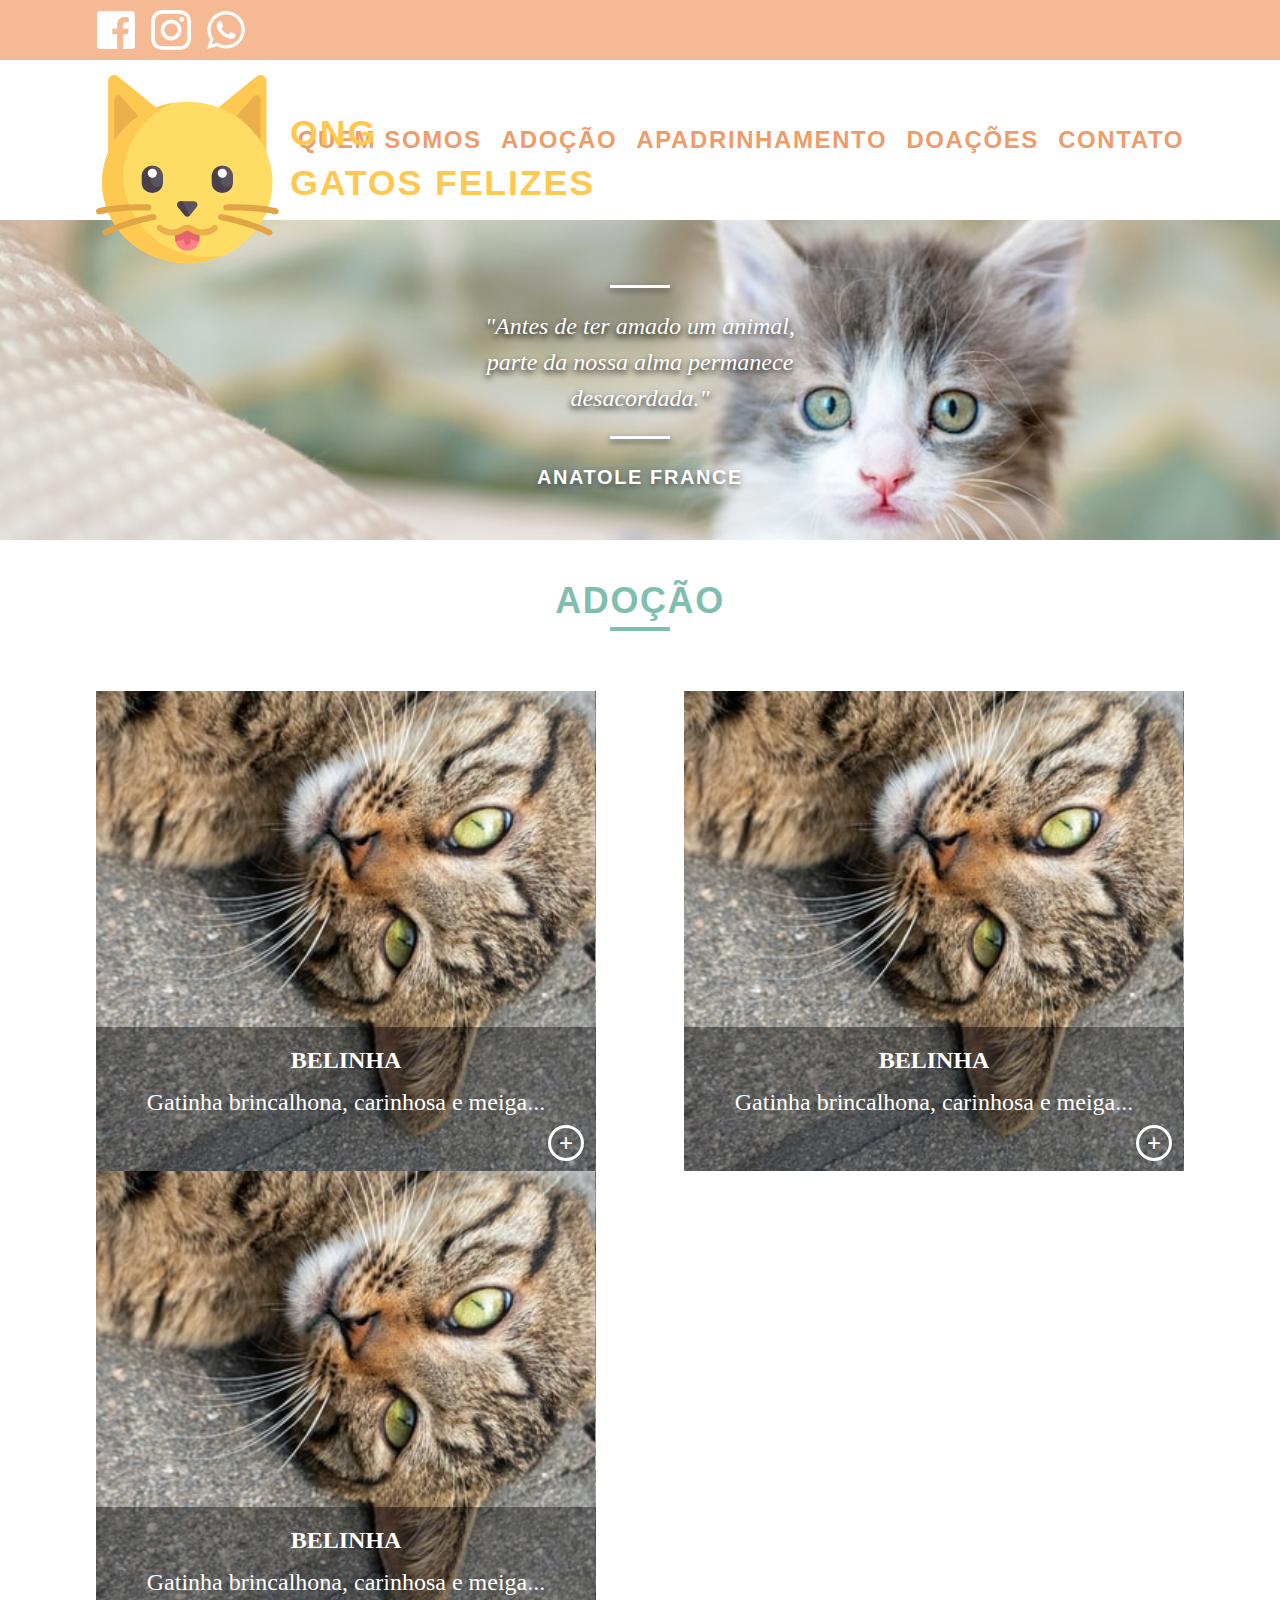
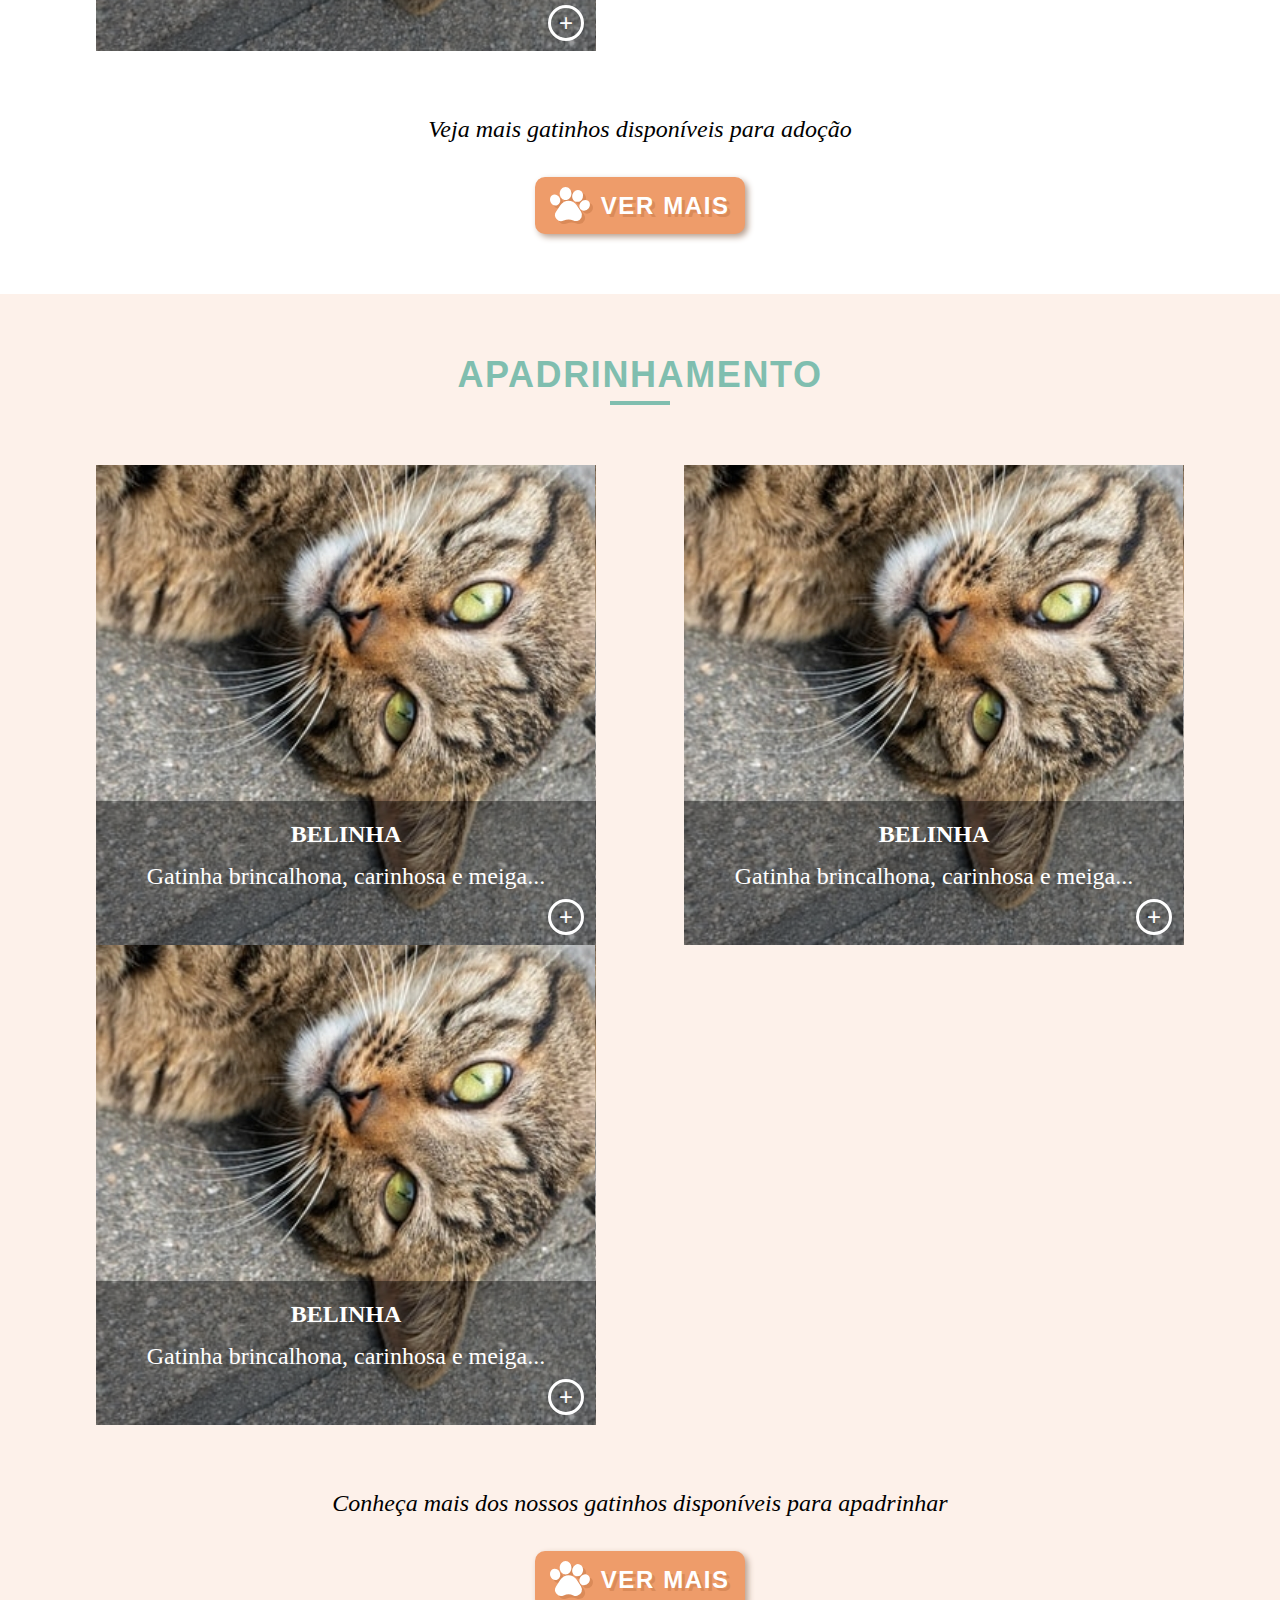
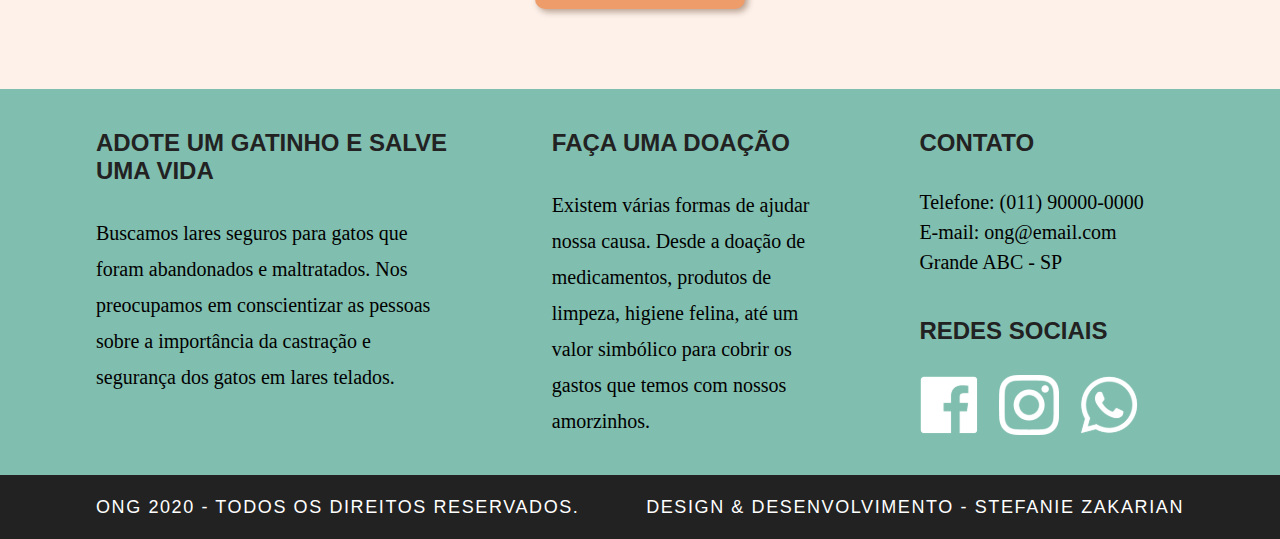
==== index.html @ 793eb1a0 "Página Quem Somos pronta" ====
<!DOCTYPE html>
<html lang="pt-br">

<head>
  <meta charset="utf-8">
  <title>ONG Gatos Felizes</title>
  <link rel="stylesheet" href="css/reset.css">
  <link rel="stylesheet" href="css/style.css">

</head>

<body>
  <header>
    <div class="redes-sociais-header">
      <div class="container">
        <ul>
          <li><a href="http://facebook.com" target="_blank"><img src="img/home/facebook.svg" alt="Facebook"></a></li>
          <li><a href="http://instagram.com" target="_blank"><img src="img/home/instagram.svg" alt="Instagram"></a></li>
          <li><a href="http://whatsapp.com" target="_blank"><img src="img/home/whatsapp.svg" alt="Whatsapp"></a></li>
        </ul>
      </div>
    </div>
    <div class="container menu">
      <a class=href="index.html">
        <img src="img/home/logo.svg" alt="ONG Gatos Felizes">
      </a>
      <nav>
        <ul>
          <li><a href="quem-somos.html">Quem somos</a></li>
          <li><a href="adocao.html">Adoção</a></li>
          <li><a href="apadrinhamento.html">Apadrinhamento</a></li>
          <li><a href="doacoes.html">Doações</a></li>
          <li><a href="contato.html">Contato</a></li>
        </ul>
      </nav>
    </div>
  </header>

  <section class="introducao">
    <!-- Aqui serão os slides -->
    <div class="introducao-bg">
      <blockquote>
        <p>"Antes de ter amado um animal,
          parte da nossa alma
          permanece desacordada."</p>
        <cite>Anatole France</cite>
      </blockquote>
    </div>
    <!-- <div><img src="img/home/introducao-bg2.jpg"></div>
    <blockquote>
      <p>"Praticar a solidariedade
        é uma forma de amor
        que não tem preço."</p>
      <cite>Faça uma doação e ajude a nossa causa</cite>
    </blockquote> -->
  </section>

  <section class="container">
    <h2>Adoção</h2>
    <ul class="home-adocao">
      <li>
        <a href="">
          <div class="home-img-gato" alt="Gato para adoção">
            <div class="home-inf-gato">
              <h3>Belinha</h3>
              <p>Gatinha brincalhona, carinhosa e meiga...</p>
              <div class="btn-mais-inf">+</div>
            </div>
          </div>
        </a>
      </li>

      <li>
        <a href="">
          <div class="home-img-gato" alt="Gato para adoção">
            <div class="home-inf-gato">
              <h3>Belinha</h3>
              <p>Gatinha brincalhona, carinhosa e meiga...</p>
              <div class="btn-mais-inf">+</div>
            </div>
          </div>
        </a>
      </li>

      <li>
        <a href="">
          <div class="home-img-gato" alt="Gato para adoção">
            <div class="home-inf-gato">
              <h3>Belinha</h3>
              <p>Gatinha brincalhona, carinhosa e meiga...</p>
              <div class="btn-mais-inf">+</div>
            </div>
          </div>
        </a>
      </li>
    </ul>

    <div class="call">
      <p>Veja mais gatinhos disponíveis para adoção</p>
      <a href="adocao.html">
        <button class="home-button">
          <img src="img/pata.svg" />
          <span>Ver mais</span>
        </button>
      </a>
    </div>
  </section>

  <!-- Fecha Adoção -->
  <div class="apadrinhamento">
    <section class="container">
      <h2>Apadrinhamento</h2>
      <ul class="home-adocao">
        <li>
          <a href="">
            <div class="home-img-gato" alt="Gato para adoção">
              <div class="home-inf-gato">
                <h3>Belinha</h3>
                <p>Gatinha brincalhona, carinhosa e meiga...</p>
                <div class="btn-mais-inf">+</div>
              </div>
            </div>
          </a>
        </li>

        <li>
          <a href="">
            <div class="home-img-gato" alt="Gato para adoção">
              <div class="home-inf-gato">
                <h3>Belinha</h3>
                <p>Gatinha brincalhona, carinhosa e meiga...</p>
                <div class="btn-mais-inf">+</div>
              </div>
            </div>
          </a>
        </li>

        <li>
          <a href="">
            <div class="home-img-gato" alt="Gato para adoção">
              <div class="home-inf-gato">
                <h3>Belinha</h3>
                <p>Gatinha brincalhona, carinhosa e meiga...</p>
                <div class="btn-mais-inf">+</div>
              </div>
            </div>
          </a>
        </li>
      </ul>

      <div class="call">
        <p>Conheça mais dos nossos gatinhos disponíveis para apadrinhar</p>
        <a href="adocao.html">
          <button class="home-button">
            <img src="img/pata.svg" />
            <span>Ver mais</span>
          </button>
        </a>
      </div>
    </section>
  </div>

  <!-- Fecha Apadrinhamento -->

  <footer>
    <div class="bg-footer">
      <div class="footer container">
        <div>
          <h3>Adote um gatinho e salve uma vida</h3>
          <p>Buscamos lares seguros para gatos que foram abandonados e maltratados.
            Nos preocupamos em conscientizar as pessoas sobre a importância da castração e segurança dos gatos em lares telados.</p>
        </div>

        <div>
          <h3>Faça uma doação</h3>
          <p>Existem várias formas de ajudar nossa causa.
            Desde a doação de medicamentos, produtos de limpeza, higiene felina, até um valor simbólico para cobrir os gastos que temos com nossos amorzinhos.</p>
        </div>

        <div>
          <h3>Contato</h3>
          <ul>
            <li>Telefone: (011) 90000-0000 </li>
            <li>E-mail: ong@email.com</li>
            <li>Grande ABC - SP</li>
          </ul>

          <h3>Redes Sociais</h3>
          <ul class="redes-footer">
            <li><a href="http://facebook.com" target="_blank"><img src="img/home/facebook.svg" alt="Facebook"></a></li>
            <li><a href="http://instagram.com" target="_blank"><img src="img/home/instagram.svg" alt="Instagram"></a></li>
            <li><a href="http://whatsapp.com" target="_blank"><img src="img/home/whatsapp.svg" alt="Whatsapp"></a></li>
          </ul>
        </div>
      </div>
    </div>

    <section class="bg-copy">
      <div class="copy container">
        <p>ONG 2020 - TODOS OS DIREITOS RESERVADOS.</p>
        <p>DESIGN & DESENVOLVIMENTO - STEFANIE ZAKARIAN</p>
      </div>
    </section>
  </footer>
</body>

</html>
---- css/style.css ----
body {
  font-family: Arial, Helvetica, sans-serif;
}

p {
  font-family: Georgia, "Times New Roman", serif;
  font-size: 1.5rem;
  line-height: 2.25rem;
}

h1 {
  font-family: Arial, Helvetica, sans-serif;
  font-size: 2.625rem;
  color: #fff;
  text-transform: uppercase;
  letter-spacing: 0.1rem;
  font-weight: bold;
  text-shadow: 0px 3px 6px #222;
}

h1:after {
  content: " ";
  display: block;
  width: 60px;
  height: 4px;
  background: #fff;
  box-shadow: 0px 3px 6px rgb(61, 61, 61);
  margin: 5px 0;
  margin-left: calc(50% - 30px);
}

h2 {
  font-family: Arial, Helvetica, sans-serif;
  font-size: 2.25rem;
  font-weight: bold;
  letter-spacing: 0.1rem;
  text-transform: uppercase;
  color: #80BEAF;
  text-align: center;
  margin: 40px auto 60px;
}

h2:after {
  content: " ";
  display: block;
  width: 60px;
  height: 4px;
  background: #80BEAF;
  margin: 5px 0;
  margin-left: calc(50% - 30px);
}

h3 {
  font-family: Georgia, 'Times New Roman', Times, serif;
  font-size: 1.5rem;
  color: #fff;
  font-weight: bold;
  text-transform: uppercase;
}

/* Header Redes Sociais*/

.container {
  width: 85%;
  margin: 0 auto;
}

.redes-sociais-header {
  background: #F5B994;
  height: 60px;
}

.redes-sociais-header ul {
  display: flex;
}

.redes-sociais-header ul li { 
  padding: 10px 15px 10px 0px;
}

.redes-sociais-header img { 
  max-width: 40px;
}

/* Header */

.menu { 
  display: flex;
  justify-content: space-between;
  align-items: center;
  position: relative;
  height: 160px;
}

.menu a {
  padding: 15px 0;
}

.menu a img {
  max-width: 498px;
  position: absolute;
  top: 15px;
}

.menu ul {
  display: flex;
  align-items: center;
}

.menu ul li a{
  font-family: Arial, Helvetica, sans-serif;
  font-size: 1.5rem;
  letter-spacing: 0.1rem;
  color: #EE9C6A;
  text-transform: uppercase;
  font-weight: bold;
  padding-left: 1.5vw;
  transition: 0.3s;
}

.menu ul li:last-child {
  padding-left: 0px;
}

.menu ul li a:hover {
  color: #BC6E3E;
}

/* Introdução */

.introducao-bg {
  background: url("../img/home/introducao-bg.jpg") no-repeat center;
  background-size: cover;
  width: 100%;
  height: 320px;
  display: flex;
  justify-content: center;
  align-items: center;
}

blockquote {
  display: flex;
  flex-direction: column;
  align-items: center;
}

.introducao p {
  font-style: italic;
  color: #fff;
  text-shadow: 0px 3px 6px #000000;
  max-width: 350px;
  text-align: center; 
}

.introducao p:before, .introducao p:after {
  content: " ";
  display: block;
  width: 60px;
  height: 3px;
  background: #fff;
  box-shadow: 0px 3px 6px #4B4B4B;
  margin: 20px 0;
  margin-left: calc(50% - 30px);
}

.introducao cite {
  font-family: Arial, Helvetica, sans-serif;
  font-size: 1.25rem;
  line-height: 2.25rem;
  font-style: normal;
  font-weight: bold;
  text-transform: uppercase;
  letter-spacing: 0.1rem; 
  color: #fff;
  text-shadow: 0px 3px 6px #4B4B4B;
  max-width: 350px;
}

/* Home Adoção */

.home-adocao {
  display: flex;
  flex-wrap: wrap;
  justify-content: space-between;
}

.home-img-gato {
  background: url("../img/home/adocao.jpg");
  width: 500px;
  height: 480px;
  position: relative;
}

.home-inf-gato {
  background: rgb(0, 0, 0, 0.4);
  position: absolute;
  bottom: 0;
  width: 100%;
  height: 30%;
  text-align: center;
}

.home-inf-gato h3 {
  padding: 20px 5px 10px;
}

.home-inf-gato p {
  font-size: 1.5rem;
  color: #fff;
  padding: 0 5px;
}

.btn-mais-inf {
  color: #fff;
  font-family: Arial, Helvetica, sans-serif;
  font-size: 1.5rem;
  display: inline-block;
  text-align: right;
  padding: 1px 8px;
  margin: 5px 0 5px 440px;
  border: solid #fff 3px;
  border-radius: 50%;
}

.btn-mais-inf:hover {
  color: #F5B994;
  border: solid #F5B994 4px;
}

.call p {
  font-style: italic;
  text-align: center;
  margin: 60px 0 30px; 
}

.home-button {
  background: #EE9C6A;
  display: flex;
  align-items: center;
  border: none;
  padding: 10px 15px;
  border-radius: 10px;
  cursor: pointer;
  box-shadow: 3px 3px 6px #B8A090;
  margin: 0 auto;
  margin-bottom: 60px;
  transition: 0.2s;
}

.home-button:hover {
  background: #F5B994;
  box-shadow: 5px 5px 6px #B8A090;
}

.home-button span {
  color: #fff;
  font-family: Arial, Helvetica, sans-serif;
  font-size: 1.5rem;
  font-weight: bold;
  text-transform: uppercase;
  text-shadow: 3px 3px 0px #DA8A58;
  letter-spacing: 0.1rem;
  margin-left: 8px;
}

/* Home Apadrinhamento */

.apadrinhamento {
  background: #FDF1EA;
  padding-top: 20px;
  padding-bottom: 20px;
}

/* Footer */

.bg-footer {
  background: #80BEAF;
  width: 100%;
}

.footer {
  display: grid;
  grid-template-columns: 4fr 3fr 3fr;
  gap: 103px;
}

.footer h3 {
  font-family: Arial, Helvetica, sans-serif;
  font-size: 1.5rem;
  color: #222;
  margin-top: 2.5rem;
  margin-bottom: 1.875rem;
}

.footer p {
  font-family: Georgia, 'Times New Roman', Times, serif;
  font-size: 1.25rem;
}

.footer li {
  font-family: Georgia, 'Times New Roman', Times, serif;
  font-size: 1.25rem;
  line-height: 1.875rem;
}

.redes-footer {
  display: flex;
}

.redes-footer li {
  padding-right: 20px;
  padding-bottom: 40px;
}

.bg-copy {
  background: #222;
}

.copy {
  display: flex;
  flex-wrap: wrap;
  justify-content: space-between;
}

.copy p {
  font-family: Arial, Helvetica, sans-serif;
  font-size: 1.125rem;
  letter-spacing: 0.1rem;
  color: white;
  margin: 14px 0;
}

/* Página Quem Somos */

.quem-somos-bg {
  background: url("../img/quem-somos-bg.jpg") no-repeat center;
  background-size: cover;
  width: 100%;
  height: 320px;
  display: flex;
  justify-content: center;
  align-items: center;
}

.quem-somos {
  display: grid;
  grid-template-columns: 2fr 2fr;
  gap: 60px;
  padding-bottom: 80px;
}

.sobre-wrapper-img {
  margin-left: 100px;
}

.sobre-wrapper {
  margin-right: 100px;
}

.objetivo {
  display: flex;
  justify-content: center;
}

.objetivo p {
  max-width: 1200px;
  padding-bottom: 80px;
}

.img-equipe {
  padding-bottom: 80px;
}

/* Página de Adoção */

.adocao-bg {
  background: url("../img/adocao-bg.jpg") no-repeat center;
  background-size: cover;
  width: 100%;
  height: 320px;
  display: flex;
  justify-content: center;
  align-items: center;
}

.adocao {
  display: grid;
  grid-template-columns: 2fr 2fr;
  gap: 60px;
  padding-bottom: 80px;
}
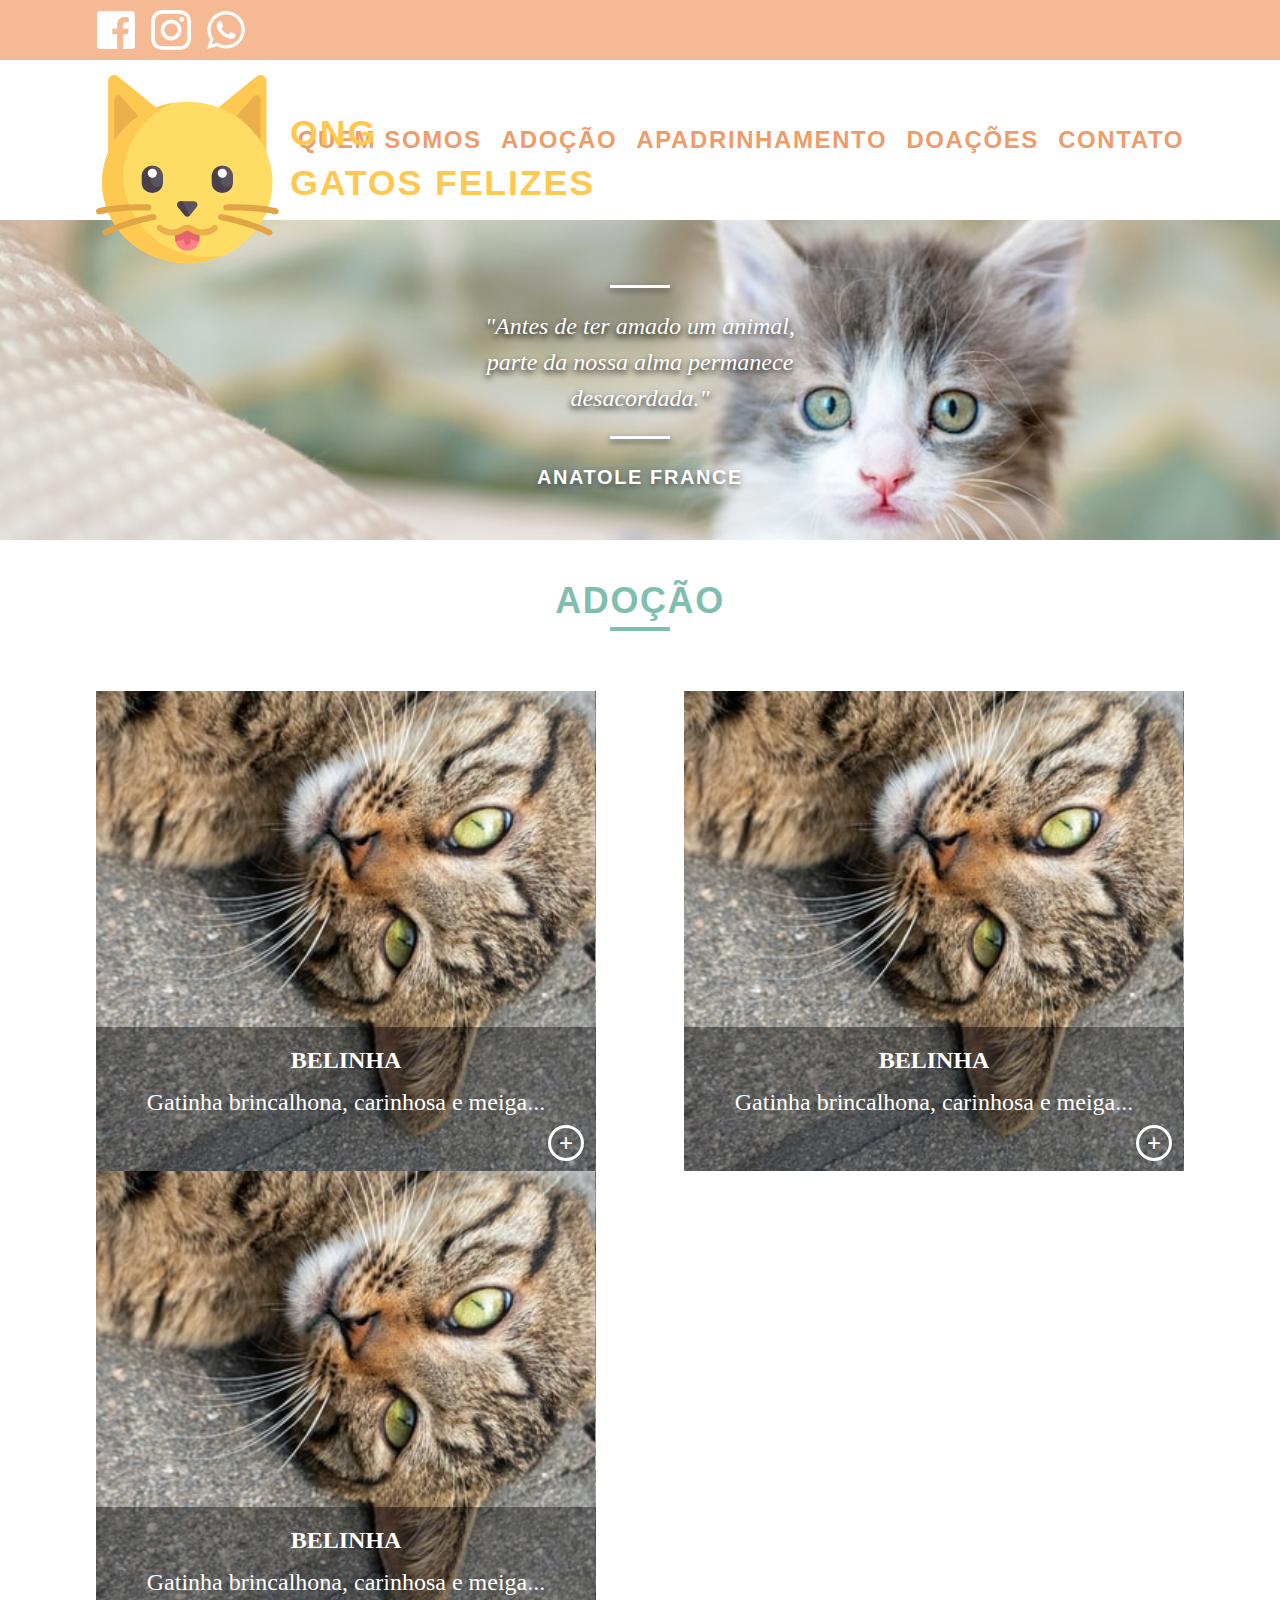
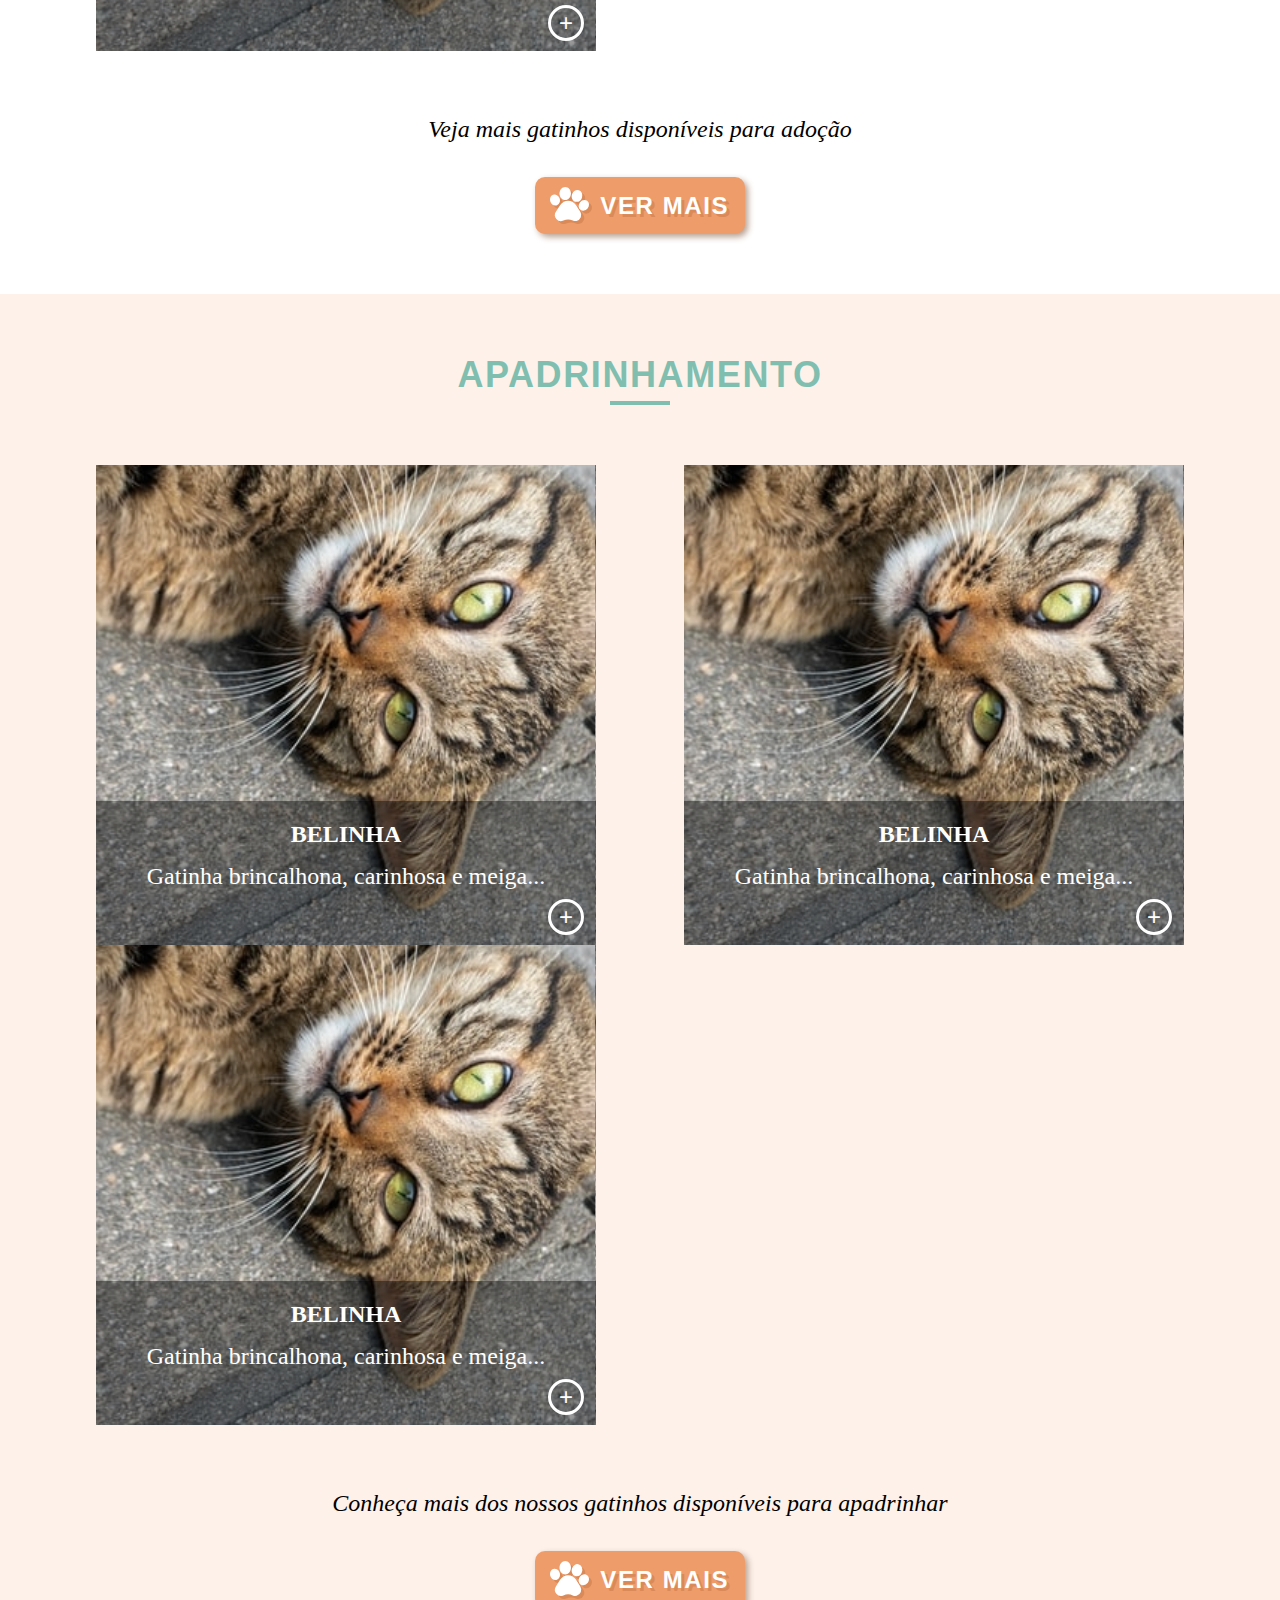
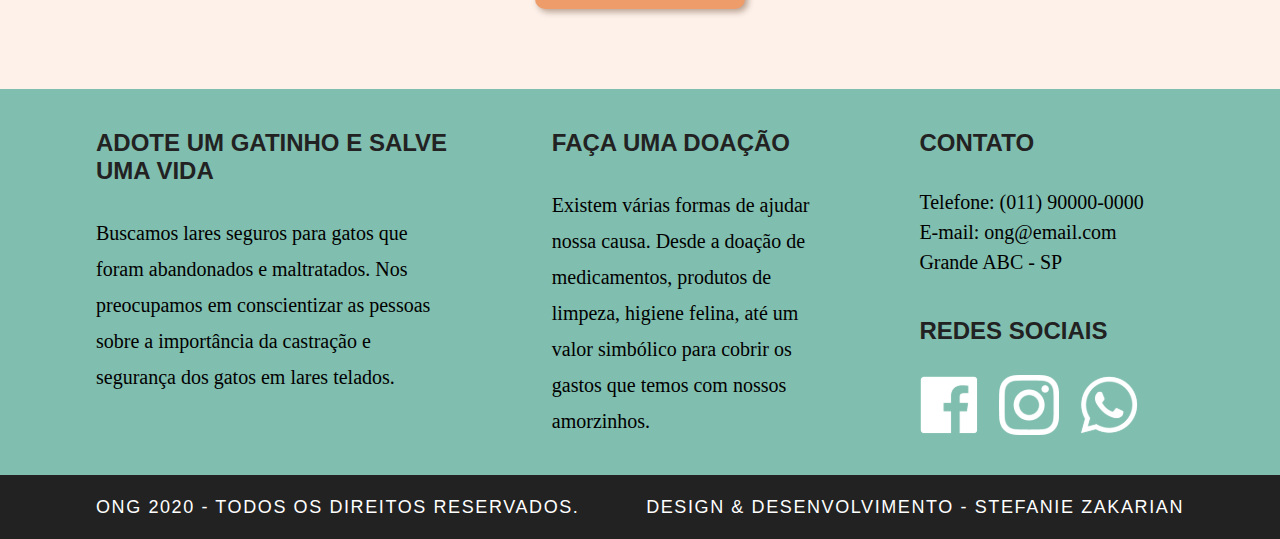
==== commit 4b4f00e6: "Mudança dos botões" ====
--- a/index.html
+++ b/index.html
@@ -59,7 +59,7 @@
     <h2>Adoção</h2>
     <ul class="home-adocao">
       <li>
-        <a href="">
+        <a href="inf-adocoes.html">
           <div class="home-img-gato" alt="Gato para adoção">
             <div class="home-inf-gato">
               <h3>Belinha</h3>
@@ -71,7 +71,7 @@
       </li>
 
       <li>
-        <a href="">
+        <a href="inf-adocoes.html">
           <div class="home-img-gato" alt="Gato para adoção">
             <div class="home-inf-gato">
               <h3>Belinha</h3>
@@ -83,7 +83,7 @@
       </li>
 
       <li>
-        <a href="">
+        <a href="inf-adocoes.html">
           <div class="home-img-gato" alt="Gato para adoção">
             <div class="home-inf-gato">
               <h3>Belinha</h3>
@@ -97,22 +97,20 @@
 
     <div class="call">
       <p>Veja mais gatinhos disponíveis para adoção</p>
-      <a href="adocao.html">
-        <button class="home-button">
-          <img src="img/pata.svg" />
-          <span>Ver mais</span>
-        </button>
+      <a href="adocao.html" class="btn">
+        <img src="img/pata.svg" />
+        <span>Ver mais</span>
       </a>
     </div>
   </section>
 
   <!-- Fecha Adoção -->
-  <div class="apadrinhamento">
+  <div class="home-apadrinhamento">
     <section class="container">
       <h2>Apadrinhamento</h2>
       <ul class="home-adocao">
         <li>
-          <a href="">
+          <a href="inf-apadrinhamento.html">
             <div class="home-img-gato" alt="Gato para adoção">
               <div class="home-inf-gato">
                 <h3>Belinha</h3>
@@ -124,7 +122,7 @@
         </li>
 
         <li>
-          <a href="">
+          <a href="inf-apadrinhamento.html">
             <div class="home-img-gato" alt="Gato para adoção">
               <div class="home-inf-gato">
                 <h3>Belinha</h3>
@@ -136,7 +134,7 @@
         </li>
 
         <li>
-          <a href="">
+          <a href="inf-apadrinhamento.html">
             <div class="home-img-gato" alt="Gato para adoção">
               <div class="home-inf-gato">
                 <h3>Belinha</h3>
@@ -150,11 +148,9 @@
 
       <div class="call">
         <p>Conheça mais dos nossos gatinhos disponíveis para apadrinhar</p>
-        <a href="adocao.html">
-          <button class="home-button">
-            <img src="img/pata.svg" />
-            <span>Ver mais</span>
-          </button>
+        <a href="apadrinhamento.html" class="btn">
+          <img src="img/pata.svg" />
+          <span>Ver mais</span>
         </a>
       </div>
     </section>
--- a/css/style.css
+++ b/css/style.css
@@ -58,6 +58,37 @@
   text-transform: uppercase;
 }
 
+.btn {
+  background: #EE9C6A;
+  display: flex;
+  align-items: center;
+  border: none;
+  outline: none;
+  padding: 10px 15px;
+  border-radius: 10px;
+  cursor: pointer;
+  box-shadow: 3px 3px 6px #B8A090;
+  margin: 0 auto;
+  margin-bottom: 60px;
+  transition: 0.2s;
+}
+
+.btn:hover {
+  background: #F5B994;
+  box-shadow: 5px 5px 6px #B8A090;
+}
+
+.btn span {
+  color: #fff;
+  font-family: Arial, Helvetica, sans-serif;
+  font-size: 1.5rem;
+  font-weight: bold;
+  text-transform: uppercase;
+  text-shadow: 3px 3px 0px #DA8A58;
+  letter-spacing: 0.1rem;
+  margin-left: 8px;
+}
+
 /* Header Redes Sociais*/
 
 .container {
@@ -233,26 +264,667 @@
   margin: 60px 0 30px; 
 }
 
-.home-button {
+.call .btn {
+  width: 210px;
+}
+
+/* Home Apadrinhamento */
+
+.home-apadrinhamento {
+  background: #FDF1EA;
+  padding-top: 20px;
+  padding-bottom: 20px;
+}
+
+/* Footer */
+
+.bg-footer {
+  background: #80BEAF;
+  width: 100%;
+}
+
+.footer {
+  display: grid;
+  grid-template-columns: 4fr 3fr 3fr;
+  gap: 103px;
+}
+
+.footer h3 {
+  font-family: Arial, Helvetica, sans-serif;
+  font-size: 1.5rem;
+  color: #222;
+  margin-top: 2.5rem;
+  margin-bottom: 1.875rem;
+}
+
+.footer p {
+  font-size: 1.25rem;
+}
+
+.footer li {
+  font-family: Georgia, 'Times New Roman', Times, serif;
+  font-size: 1.25rem;
+  line-height: 1.875rem;
+}
+
+.redes-footer {
+  display: flex;
+}
+
+.redes-footer li {
+  padding-right: 20px;
+  padding-bottom: 40px;
+}
+
+.bg-copy {
+  background: #222;
+}
+
+.copy {
+  display: flex;
+  flex-wrap: wrap;
+  justify-content: space-between;
+}
+
+.copy p {
+  font-family: Arial, Helvetica, sans-serif;
+  font-size: 1.125rem;
+  letter-spacing: 0.1rem;
+  color: white;
+  margin: 14px 0;
+}
+
+/* Página Quem Somos */
+
+.quem-somos-bg {
+  background: url("../img/quem-somos-bg.jpg") no-repeat center;
+  background-size: cover;
+  width: 100%;
+  height: 320px;
+  display: flex;
+  justify-content: center;
+  align-items: center;
+}
+
+.quem-somos {
+  display: grid;
+  grid-template-columns: 2fr 2fr;
+  gap: 60px;
+  margin-bottom: 100px;
+}
+
+.sobre-wrapper-img {
+  margin-left: 100px;
+}
+
+.sobre-wrapper {
+  margin-right: 100px;
+}
+
+.objetivo {
+  display: flex;
+  justify-content: center;
+}
+
+.objetivo p {
+  max-width: 1200px;
+  margin-bottom: 100px;
+}
+
+.img-equipe {
+  margin-bottom: 80px;
+}
+
+/* Página de Adoção */
+
+.adocao-bg {
+  background: url("../img/adocao-bg.jpg") no-repeat center;
+  background-size: cover;
+  width: 100%;
+  height: 320px;
+  display: flex;
+  justify-content: center;
+  align-items: center;
+}
+
+.adocao {
+  display: flex;
+  flex-wrap: wrap;
+  justify-content: space-between;
+  margin-top: 20px;
+  margin-bottom:40px;
+}
+
+.adocao li {
+  padding-top: 60px;
+}
+
+.scroll {
+  font-size: 60px;
+  font-weight: bold;
+  display:flex;
+  justify-content: center;
+  margin-bottom: 40px;
+  color: #EE9C6A;
+}
+
+/* Página de Apadrinhamento */
+
+.apadrinhamento-bg {
+  background: url("../img/apadrinhamento-bg.jpg") no-repeat center;
+  background-size: cover;
+  width: 100%;
+  height: 320px;
+  display: flex;
+  justify-content: center;
+  align-items: center;
+}
+
+.etapas-apadrinhamento {
+  display: flex;
+  flex-wrap: wrap;
+  justify-content: space-between;
+}
+
+.etapas-apadrinhamento h3 {
+  font-family: Arial, Helvetica, sans-serif;
+  font-size: 2rem;
+  text-transform: uppercase;
+  color: #80BEAF;
+  margin-bottom: 30px;
+  text-align: center;
+}
+
+.etapas-apadrinhamento li {
+  font-family: Georgia, 'Times New Roman', Times, serif;
+  font-size: 1.5rem;
+  line-height: 2.375rem;
+}
+
+.etapa {
+  width: 32%;
+  padding: 80px 30px 60px;
+  margin-top: 20px;
+  margin-bottom: 60px;
+  border: solid 4px #80BEAF;
+  position: relative;
+}
+
+.etapa .btn {
+  background: #B3DDD1;
+  width: 260px;
+  box-shadow: 3px 3px 6px #879186;
+  margin: 60px auto;
+}
+
+.etapa .btn:hover {
+  background: #80BEAF;
+  box-shadow: 5px 5px 6px #879186;
+}
+
+.etapa .btn span {
+  text-shadow: 3px 3px 0px #395d2e3b;
+}
+
+.numero-etapa {
+  font-family: Arial, Helvetica, sans-serif;
+  font-size: 2.375rem;
+  color: #80BEAF;
+  border: solid 4px #80BEAF;
+  height: 4.25rem;
+  width: 4.25rem;
+  border-radius: 0.625rem;
+  background: #fff;
+  display: flex;
+  justify-content: center;
+  align-items: center;
+  position: absolute;
+  top: -2.125rem;
+  left: calc(50% - 2.125rem);
+}
+
+.apadrinhamento {
+  background: #FDF1EA;
+  padding-top: 20px;
+  padding-bottom: 5px;
+}
+
+.apadrinhamento h2 {
+  margin-bottom: 0;
+}
+
+/* Doações */
+
+.doacoes-bg {
+  background: url("../img/doacoes-bg.jpg") no-repeat center;
+  background-size: cover;
+  width: 100%;
+  height: 320px;
+  display: flex;
+  justify-content: center;
+  align-items: center;
+}
+
+.conta-banco {
+  display: flex;
+  justify-content: center;
+  width: 40%;
+  margin: 0 auto;
+  border: 4px solid #EE9C6A;
+  border-radius: 10px;
+  padding: 20px 0;
+  position: relative;
+  margin-bottom: 60px;
+}
+
+.conta-banco::before {
+  display: block;
+  content: "";
+  width: 30%;
+  height: 4px;
   background: #EE9C6A;
-  display: flex;
-  align-items: center;
+  position: absolute;
+  left: -30%;
+  top: 50%;
+}
+
+.conta-banco::after {
+  content: "";
+  width: 30%;
+  height: 4px;
+  background: #EE9C6A;
+  position: absolute;
+  right: -30%;
+  top: 50%;
+}
+
+.conta-banco h3 {
+  font-family: Arial, Helvetica, sans-serif;
+  font-size: 1.5rem;
+  color: #EE9C6A;
+  text-transform: uppercase;
+  }
+
+  .bancos-wrapper {
+    display: flex;
+    flex-wrap: wrap;
+    justify-content: space-between;
+
+  }
+
+  .banco {
+    border: 4px solid #EE9C6A;
+    width: 25%;
+    text-align: center;
+    padding: 40px 15px;
+    margin-bottom: 60px;
+  }
+
+  .banco:first-child {
+    margin-left: 110px;
+  }
+
+  .banco:last-child {
+    margin-right: 110px;
+  }
+
+  .banco h3 {
+    font-family: Georgia, 'Times New Roman', Times, serif;
+    font-size: 1.5rem;
+    font-weight: normal;
+    color: #222;
+    padding: 10px 10px 20px 10px;
+  }
+
+  .banco li {
+    font-family: Georgia, 'Times New Roman', Times, serif;
+    font-size: 1.5rem;
+    line-height: 2.25rem;
+  }
+
+  .doacoes-produtos {
+    background: #FDF1EA;
+    padding-top: 20px;
+    padding-bottom: 60px;
+  }
+
+  .produtos-wrapper {
+    display: flex;
+    flex-wrap: wrap;
+    justify-content: space-between;
+  }
+
+  .tipo-produto {
+    border: 4px solid #80BEAF;
+    background: #fff;
+    width: 30%;
+    padding: 70px 50px 40px;
+    position: relative;
+  }
+
+  .tipo-produto li {
+    font-family: Georgia, 'Times New Roman', Times, serif;
+    font-size: 1.5rem;
+    line-height: 2.8rem;
+  }
+
+  .titulo-produto {
+  border: solid 4px #80BEAF;
+  height: 15%;
+  width: 90%;
+  border-radius: 0.625rem;
+  background: #fff;
+  display: flex;
+  justify-content: center;
+  align-items: center;
+  position: absolute;
+  top: -7.5%;
+  left: calc(50% - 45%);
+  }
+
+  .titulo-produto h4 {
+    font-family: Arial, Helvetica, sans-serif;
+    font-size: 1.5rem;
+    font-weight: bold;
+    text-transform: uppercase;
+    color: #80BEAF
+  }
+
+  .outros-wrapper {
+    display: flex;
+    flex-wrap: wrap;
+    justify-content: space-between;
+    margin-bottom: 80px;
+  }
+
+  .outras-ajudas {
+    width: 30%;
+    background: #F5B994;
+    border-radius: 10px;
+  }
+
+  .outras-ajudas h4 {
+    font-family: Arial, Helvetica, sans-serif;
+    font-size: 2rem;
+    color: #fff;
+    text-transform: uppercase;
+    font-weight: bold;
+    text-align: center;
+    letter-spacing: 0.1rem;
+    line-height: 2.5rem;
+    margin: 30px 20px;
+  }
+
+  .outras-ajudas p {
+    color: #fff;
+    text-align: center;
+    margin: 0 35px;
+  }
+
+  .outras-ajudas a {
+    font-family: Arial, Helvetica, sans-serif;
+    font-size: 1.5rem;
+    color: #fff;
+    font-weight: bold;
+    text-transform: uppercase;
+    display: flex;
+    justify-content: flex-end;
+    margin: 10px 20px;
+    padding-top: 10px;
+    margin-top: 60px;
+  }
+
+  .btn-doacoes {
+    border-top: 3px solid #fff;
+    transition: 0.2s;
+  }
+
+.btn-doacoes:hover {
+  color: #BC6E3E;
+}
+
+  .outras-ajudas ul{
+    display: flex;
+    justify-content: center;
+  }
+
+  .outras-ajudas img {
+    width: 90px;
+    margin-top: -30px;
+  }
+
+  /* Página Contato */
+
+  .contato-bg {
+    background: url("../img/contatos-bg.jpg") no-repeat center;
+    background-size: cover;
+    width: 100%;
+    height: 320px;
+    display: flex;
+    justify-content: center;
+    align-items: center;
+    margin-bottom: 80px;
+  }
+
+  .contato-wrapper {
+    display: flex;
+    justify-content: space-between;
+  }
+
+  .contato-form {
+    display: flex;
+    flex-direction: column;
+    margin-left: 100px;
+  }
+
+ .contato-form label {
+   font-family: Georgia, 'Times New Roman', Times, serif;
+   font-size: 1.5rem;
+   margin-bottom: 20px;
+ }
+
+ .contato-form input, .contato-form textarea {
+   width: 700px;
+   height: 60px;
+   border: none;
+   border-radius: 10px;
+   background: #E7F4F0;
+   box-shadow: 5px 5px 5px rgba(0, 0, 0, 0.200);
+   margin-bottom: 20px;
+   padding-left: 20px;
+   outline: none;
+   font-family: Georgia, 'Times New Roman', Times, serif;
+   font-size: 1.5rem;
+ }
+
+ .contato-form textarea {
+   resize: none;
+   height: 325px;
+   margin-bottom: 60px;
+   padding-top: 20px;
+ }
+
+ .contato-form input:focus, .contato-form textarea:focus {
+  background: #C1DBD4;
+ }
+
+ .contato-form ::placeholder {
+   color: #ACBEB8;
+ }
+
+.contato-rede-img {
+  margin-right: 100px;
+}
+
+.redes-contato {
+  width: 515px;
+  height: 410px;
+  background: #F5B994;
+  border-radius: 10px;
+}
+
+.redes-contato p {
+  color: #fff;
+  text-align: center;
+  padding: 0 40px;
+  line-height: 2.5rem;
+}
+
+.redes-contato p:first-child {
+  padding-top: 40px;
+}
+
+.redes-contato ul {
+  display: flex;
+  justify-content: center;
+  margin: 40px 0;
+}
+
+.redes-contato img {
+  width: 100px;
+  margin: 30px 15px 0;
+}
+
+.gato-contato {
+  margin: 60px auto;
+}
+
+/* Página Inf-Adoções */
+
+.inf-adocoes-bg {
+  background: url("../img/home/introducao-bg.jpg") no-repeat center;
+  background-size: cover;
+  width: 100%;
+  height: 320px;
+  display: flex;
+  justify-content: center;
+  align-items: center;
+}
+
+.inf-adocoes-bg blockquote {
+  display: flex;
+  flex-direction: column;
+  align-items: center;
+}
+
+.inf-adocoes-bg p {
+  font-style: italic;
+  color: #fff;
+  text-shadow: 0px 3px 6px #000000;
+  max-width: 350px;
+  text-align: center; 
+}
+
+.inf-adocoes-bg p:before, .inf-adocoes-bg p:after {
+  content: " ";
+  display: block;
+  width: 60px;
+  height: 3px;
+  background: #fff;
+  box-shadow: 0px 3px 6px #4B4B4B;
+  margin: 20px 0;
+  margin-left: calc(50% - 30px);
+}
+
+.inf-adocoes-bg cite {
+  font-family: Arial, Helvetica, sans-serif;
+  font-size: 1.25rem;
+  line-height: 2.25rem;
+  font-style: normal;
+  font-weight: bold;
+  text-transform: uppercase;
+  letter-spacing: 0.1rem; 
+  color: #fff;
+  text-shadow: 0px 3px 6px #4B4B4B;
+  max-width: 350px;
+}
+
+.inf-gato-wrapper {
+  display: flex;
+  justify-content: space-between;
+}
+
+.foto-gato {
+  margin-top: 90px;
+  margin-bottom: 110px;
+}
+
+.info-gato h3 {
+  font-size: 2.25rem;
+  color: #000;
+  font-weight: normal;
+  margin-top: 90px;
+  margin-bottom: 20px;
+}
+
+.info-gato p {
+  max-width: 800px;
+  margin-bottom: 30px;
+}
+
+.tabela-inf {
+  display: flex;
+  flex-wrap: wrap;
+}
+
+.tabela-inf table {
+  margin-right: 30px;
+  margin-bottom: 60px;
+}
+
+.tabela-inf tr {
+  background: #D1EAE3;
+}
+
+.tabela-inf tr:nth-child(even) {
+  background: #E0EBF1;
+}
+
+.tabela-inf td {
+  width: 135px;
+  font-family: Georgia, 'Times New Roman', Times, serif;
+  font-size: 1.5rem;
+  padding: 16px 20px;
+}
+
+.estilo-tabela1 {
+  border-radius: 10px 0 0 0;
+}
+
+.estilo-tabela2 {
+  border-radius: 0 10px 0 0;
+}
+
+.estilo-tabela3 {
+  border-radius: 0 0 0 10px;
+}
+
+.estilo-tabela4 {
+  border-radius: 0 0 10px 0;
+}
+
+.btn-quero-adotar {
+  background: #EE9C6A;
+  display: flex;
+  align-items: center;
+  width: 310px;
   border: none;
+  outline: none;
   padding: 10px 15px;
   border-radius: 10px;
   cursor: pointer;
   box-shadow: 3px 3px 6px #B8A090;
   margin: 0 auto;
-  margin-bottom: 60px;
+  margin-bottom: 30px;
   transition: 0.2s;
 }
 
-.home-button:hover {
+.btn-quero-adotar:hover {
   background: #F5B994;
   box-shadow: 5px 5px 6px #B8A090;
 }
 
-.home-button span {
+.btn-quero-adotar span {
   color: #fff;
   font-family: Arial, Helvetica, sans-serif;
   font-size: 1.5rem;
@@ -263,77 +935,42 @@
   margin-left: 8px;
 }
 
-/* Home Apadrinhamento */
-
-.apadrinhamento {
-  background: #FDF1EA;
-  padding-top: 20px;
-  padding-bottom: 20px;
-}
-
-/* Footer */
-
-.bg-footer {
-  background: #80BEAF;
-  width: 100%;
-}
-
-.footer {
-  display: grid;
-  grid-template-columns: 4fr 3fr 3fr;
-  gap: 103px;
-}
-
-.footer h3 {
-  font-family: Arial, Helvetica, sans-serif;
-  font-size: 1.5rem;
-  color: #222;
-  margin-top: 2.5rem;
-  margin-bottom: 1.875rem;
-}
-
-.footer p {
-  font-family: Georgia, 'Times New Roman', Times, serif;
-  font-size: 1.25rem;
-}
-
-.footer li {
-  font-family: Georgia, 'Times New Roman', Times, serif;
-  font-size: 1.25rem;
-  line-height: 1.875rem;
-}
-
-.redes-footer {
-  display: flex;
-}
-
-.redes-footer li {
-  padding-right: 20px;
-  padding-bottom: 40px;
-}
-
-.bg-copy {
-  background: #222;
-}
-
-.copy {
-  display: flex;
-  flex-wrap: wrap;
-  justify-content: space-between;
-}
-
-.copy p {
-  font-family: Arial, Helvetica, sans-serif;
-  font-size: 1.125rem;
+.btn-voltar {
+  background: #fff;
+  display: flex;
+  align-items: center;
+  width: 190px;
+  border: none;
+  outline: none;
+  padding: 10px 15px;
+  border-radius: 10px;
+  cursor: pointer;
+  box-shadow: 3px 3px 6px #B8A090;
+  margin: 0 auto;
+  margin-bottom: 80px;
+  transition: 0.2s;
+}
+
+.btn-voltar:hover {
+  background: #fae6da;
+  box-shadow: 5px 5px 6px #B8A090;
+}
+
+.btn-voltar span {
+  color: #EE9C6A;
+  font-family: Arial, Helvetica, sans-serif;
+  font-size: 1.5rem;
+  font-weight: bold;
+  text-transform: uppercase;
+  text-shadow: 3px 3px 0px rgba(218, 138, 88, 0.185);
   letter-spacing: 0.1rem;
-  color: white;
-  margin: 14px 0;
-}
-
-/* Página Quem Somos */
-
-.quem-somos-bg {
-  background: url("../img/quem-somos-bg.jpg") no-repeat center;
+  margin-left: 8px;
+}
+
+/* Página Inf-Apadrinhamento */
+
+.inf-apadrinhamento-bg {
+  background: url("../img/home/introducao-bg2.jpg") no-repeat center;
   background-size: cover;
   width: 100%;
   height: 320px;
@@ -342,53 +979,87 @@
   align-items: center;
 }
 
-.quem-somos {
-  display: grid;
-  grid-template-columns: 2fr 2fr;
-  gap: 60px;
-  padding-bottom: 80px;
-}
-
-.sobre-wrapper-img {
-  margin-left: 100px;
-}
-
-.sobre-wrapper {
-  margin-right: 100px;
-}
-
-.objetivo {
-  display: flex;
-  justify-content: center;
-}
-
-.objetivo p {
-  max-width: 1200px;
-  padding-bottom: 80px;
-}
-
-.img-equipe {
-  padding-bottom: 80px;
-}
-
-/* Página de Adoção */
-
-.adocao-bg {
-  background: url("../img/adocao-bg.jpg") no-repeat center;
-  background-size: cover;
-  width: 100%;
-  height: 320px;
-  display: flex;
-  justify-content: center;
-  align-items: center;
-}
-
-.adocao {
-  display: grid;
-  grid-template-columns: 2fr 2fr;
-  gap: 60px;
-  padding-bottom: 80px;
-}
-
-
-
+.inf-apadrinhamento-bg blockquote {
+  display: flex;
+  flex-direction: column;
+  align-items: center;
+}
+
+.inf-apadrinhamento-bg p {
+  font-style: italic;
+  color: #fff;
+  text-shadow: 0px 3px 6px #000000;
+  max-width: 350px;
+  text-align: center; 
+}
+
+.inf-apadrinhamento-bg p:before, .inf-apadrinhamento-bg p:after {
+  content: " ";
+  display: block;
+  width: 60px;
+  height: 3px;
+  background: #fff;
+  box-shadow: 0px 3px 6px #4B4B4B;
+  margin: 20px 0;
+  margin-left: calc(50% - 30px);
+}
+
+.info-gato h4 {
+  width: 600px;
+  font-family: Georgia, 'Times New Roman', Times, serif;
+  font-size: 1.5rem;
+  color: #fff;
+  background: #80BEAF;
+  padding: 15px 15px;
+  border-radius: 10px 10px 0 0;
+  margin: 50px auto 0;
+}
+
+.padrinhos {
+  width: 600px;
+  border: 5px solid #80BEAF;
+  border-radius: 0 0 10px 10px;
+  margin: 0 auto 50px;
+}
+
+.padrinhos img {
+  width: 100px;
+ opacity: 50%;
+ margin: 20px auto;
+}
+
+.padrinhos p {
+  text-align: center;
+}
+
+.btn-quero-apadrinhar {
+  background: #EE9C6A;
+  display: flex;
+  align-items: center;
+  width: 370px;
+  border: none;
+  outline: none;
+  padding: 10px 15px;
+  border-radius: 10px;
+  cursor: pointer;
+  box-shadow: 3px 3px 6px #B8A090;
+  margin: 0 auto;
+  margin-bottom: 30px;
+  transition: 0.2s;
+}
+
+.btn-quero-apadrinhar:hover {
+  background: #F5B994;
+  box-shadow: 5px 5px 6px #B8A090;
+}
+
+.btn-quero-apadrinhar span {
+  color: #fff;
+  font-family: Arial, Helvetica, sans-serif;
+  font-size: 1.5rem;
+  font-weight: bold;
+  text-transform: uppercase;
+  text-shadow: 3px 3px 0px #DA8A58;
+  letter-spacing: 0.1rem;
+  margin-left: 8px;
+}
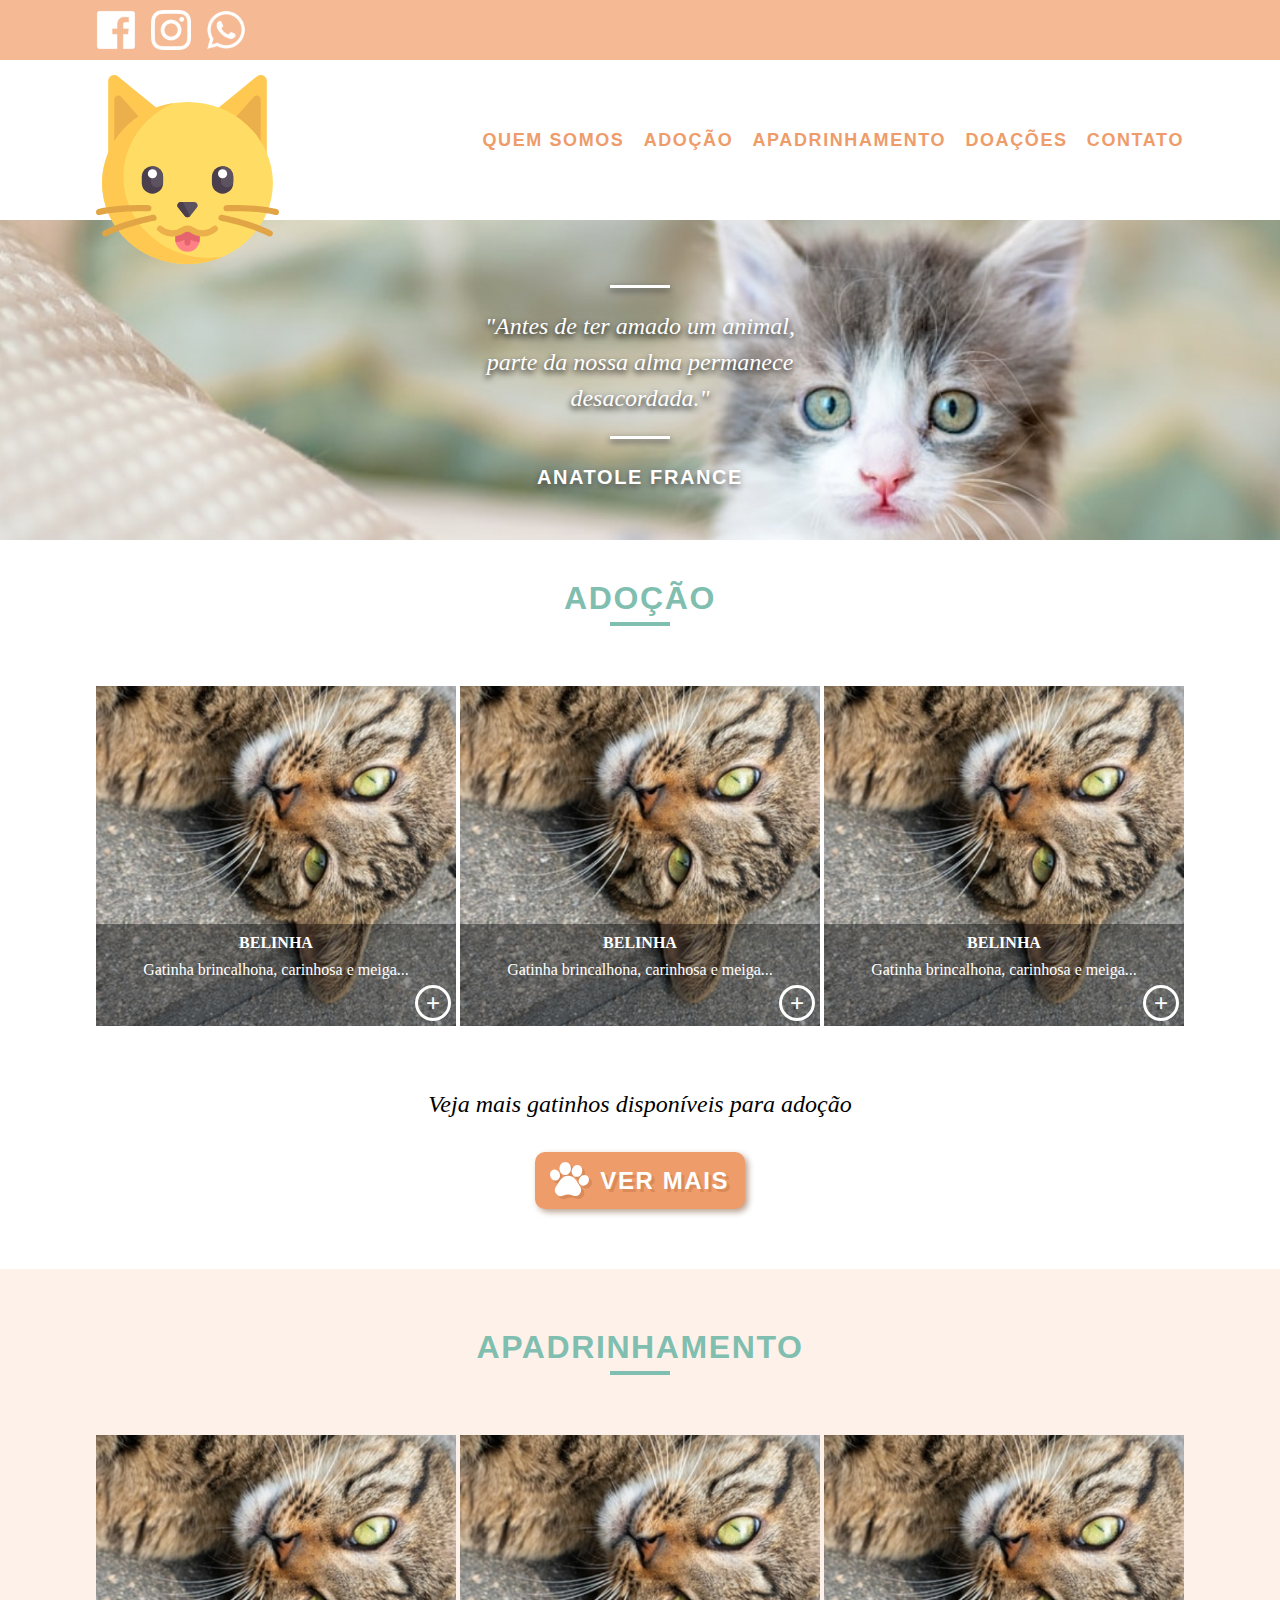
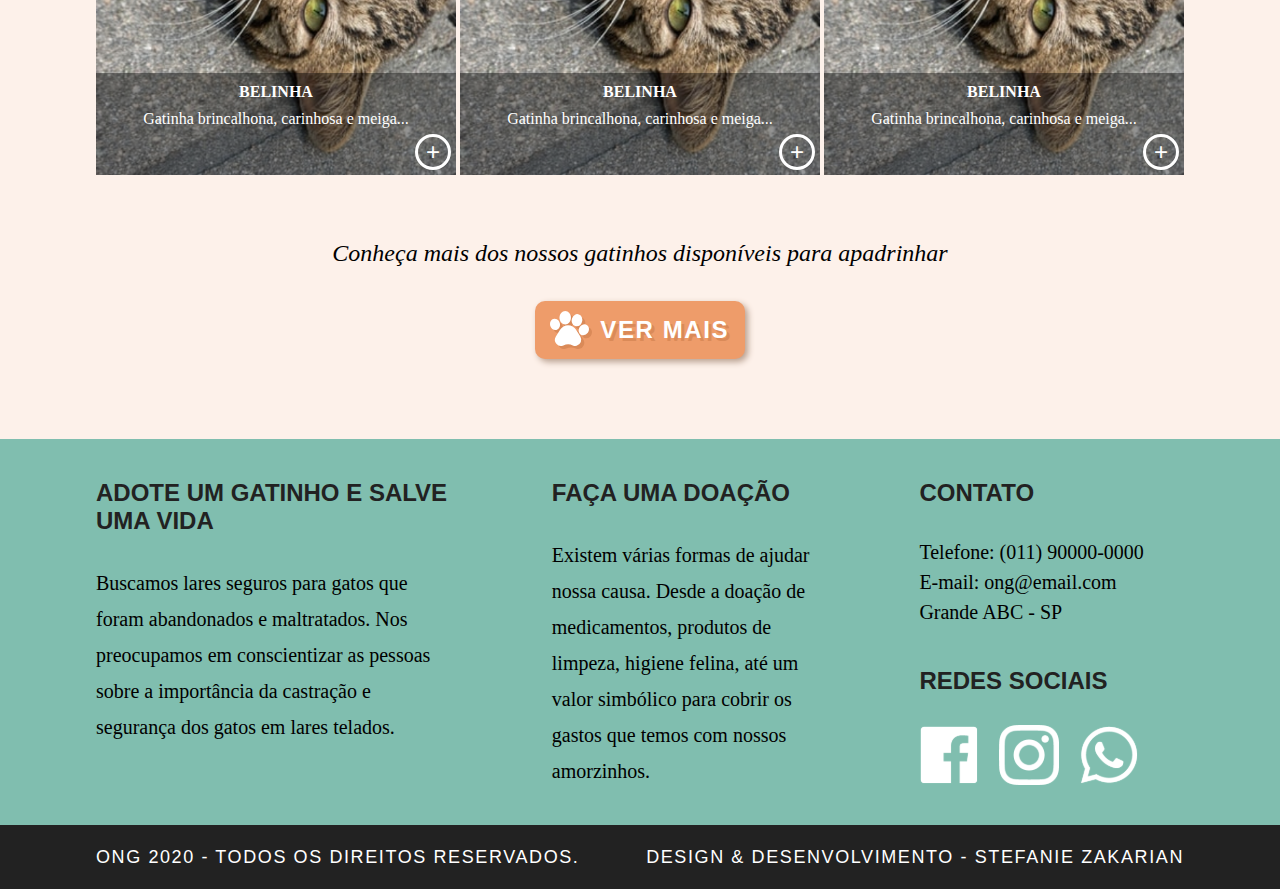
==== commit 7fc57bdb: "Adicionado shrink to fit" ====
--- a/index.html
+++ b/index.html
@@ -3,6 +3,7 @@
 
 <head>
   <meta charset="utf-8">
+  <meta name="viewport" content="width=device-width, initial-scale=1, shrink-to-fit=no">
   <title>ONG Gatos Felizes</title>
   <link rel="stylesheet" href="css/reset.css">
   <link rel="stylesheet" href="css/style.css">
@@ -46,13 +47,6 @@
         <cite>Anatole France</cite>
       </blockquote>
     </div>
-    <!-- <div><img src="img/home/introducao-bg2.jpg"></div>
-    <blockquote>
-      <p>"Praticar a solidariedade
-        é uma forma de amor
-        que não tem preço."</p>
-      <cite>Faça uma doação e ajude a nossa causa</cite>
-    </blockquote> -->
   </section>
 
   <section class="container">
--- a/css/style.css
+++ b/css/style.css
@@ -4,13 +4,13 @@
 
 p {
   font-family: Georgia, "Times New Roman", serif;
-  font-size: 1.5rem;
+  font-size: clamp(1rem, 1.5rem, 1.6rem);
   line-height: 2.25rem;
 }
 
 h1 {
   font-family: Arial, Helvetica, sans-serif;
-  font-size: 2.625rem;
+  font-size: clamp (2.25rem, 2.625rem, 2.75rem);
   color: #fff;
   text-transform: uppercase;
   letter-spacing: 0.1rem;
@@ -31,7 +31,7 @@
 
 h2 {
   font-family: Arial, Helvetica, sans-serif;
-  font-size: 2.25rem;
+  font-size: clamp(1.5rem, 2rem, 2.125rem);
   font-weight: bold;
   letter-spacing: 0.1rem;
   text-transform: uppercase;
@@ -58,6 +58,18 @@
   text-transform: uppercase;
 }
 
+.container {
+  width: 85%;
+  margin: 0 auto;
+}
+
+@media only screen and (min-width: 2560px) {
+  .container {
+    width: 75%;
+    margin: 0 auto;
+  }
+}
+
 .btn {
   background: #EE9C6A;
   display: flex;
@@ -68,8 +80,6 @@
   border-radius: 10px;
   cursor: pointer;
   box-shadow: 3px 3px 6px #B8A090;
-  margin: 0 auto;
-  margin-bottom: 60px;
   transition: 0.2s;
 }
 
@@ -89,12 +99,37 @@
   margin-left: 8px;
 }
 
+.btn-voltar {
+  background: #fff;
+  display: flex;
+  align-items: center;
+  width: 190px;
+  border: none;
+  outline: none;
+  padding: 10px 15px;
+  border-radius: 10px;
+  cursor: pointer;
+  box-shadow: 3px 3px 6px #B8A090;
+  transition: 0.2s;
+}
+
+.btn-voltar:hover {
+  background: #fae6da;
+  box-shadow: 5px 5px 6px #B8A090;
+}
+
+.btn-voltar span {
+  color: #EE9C6A;
+  font-family: Arial, Helvetica, sans-serif;
+  font-size: 1.5rem;
+  font-weight: bold;
+  text-transform: uppercase;
+  text-shadow: 3px 3px 0px rgba(218, 138, 88, 0.185);
+  letter-spacing: 0.1rem;
+  margin-left: 8px;
+}
+
 /* Header Redes Sociais*/
-
-.container {
-  width: 85%;
-  margin: 0 auto;
-}
 
 .redes-sociais-header {
   background: #F5B994;
@@ -113,6 +148,12 @@
   max-width: 40px;
 }
 
+@media only screen and (max-width: 500px) {
+  .redes-sociais-header ul li { 
+    padding-right: 30px;
+  }
+}
+
 /* Header */
 
 .menu { 
@@ -128,7 +169,7 @@
 }
 
 .menu a img {
-  max-width: 498px;
+  max-width: 498vw;
   position: absolute;
   top: 15px;
 }
@@ -140,7 +181,7 @@
 
 .menu ul li a{
   font-family: Arial, Helvetica, sans-serif;
-  font-size: 1.5rem;
+  font-size: clamp(1rem, 1.125rem, 3rem);
   letter-spacing: 0.1rem;
   color: #EE9C6A;
   text-transform: uppercase;
@@ -155,6 +196,19 @@
 
 .menu ul li a:hover {
   color: #BC6E3E;
+}
+
+.menu ul li a.menu_ativo {
+  color: #BC6E3E;
+}
+
+.menu ul li a.menu_ativo:after {
+  display: block;
+  content: "";
+  background: #BC6E3E;
+  width: 60px;
+  height: 3px;
+  margin-left: calc(50% - 15px);
 }
 
 /* Introdução */
@@ -216,7 +270,8 @@
 }
 
 .home-img-gato {
-  background: url("../img/home/adocao.jpg");
+  background: url("../img/home/adocao.jpg") no-repeat  center;
+  background-size: cover;
   width: 500px;
   height: 480px;
   position: relative;
@@ -232,13 +287,13 @@
 }
 
 .home-inf-gato h3 {
-  padding: 20px 5px 10px;
+  margin: 20px 5px 10px;
 }
 
 .home-inf-gato p {
   font-size: 1.5rem;
   color: #fff;
-  padding: 0 5px;
+  margin: 0 5px;
 }
 
 .btn-mais-inf {
@@ -258,6 +313,41 @@
   border: solid #F5B994 4px;
 }
 
+@media (max-width: 1600px) {
+  .home-img-gato {
+    width: 360px;
+    height: 340px;
+  }
+
+  .home-inf-gato h3 {
+    font-size: 1rem;
+    margin: 10px 5px 0px;
+  }
+  
+  .home-inf-gato p {
+    font-size: 1rem;
+  }
+  
+  .btn-mais-inf {
+    margin: 0;
+    position: absolute;
+    bottom: 5px;
+    right: 5px;
+    z-index: 1;
+  }
+}
+
+@media (max-width: 1024px) {
+  .home-adocao {
+    flex-direction: column;
+    align-items: center;
+  }
+
+  .home-img-gato {
+    margin-bottom: 30px;
+  }
+}
+
 .call p {
   font-style: italic;
   text-align: center;
@@ -266,6 +356,7 @@
 
 .call .btn {
   width: 210px;
+  margin: 30px auto 60px;
 }
 
 /* Home Apadrinhamento */
@@ -693,7 +784,7 @@
     margin-top: -30px;
   }
 
-  /* Página Contato */
+  /* Contato */
 
   .contato-bg {
     background: url("../img/contatos-bg.jpg") no-repeat center;
@@ -752,6 +843,11 @@
    color: #ACBEB8;
  }
 
+ .contato-form .btn {
+   width: 180px;
+   margin: 0 auto 80px;
+ }
+
 .contato-rede-img {
   margin-right: 100px;
 }
@@ -789,7 +885,7 @@
   margin: 60px auto;
 }
 
-/* Página Inf-Adoções */
+/* Inf-Adoções */
 
 .inf-adocoes-bg {
   background: url("../img/home/introducao-bg.jpg") no-repeat center;
@@ -859,7 +955,7 @@
 
 .info-gato p {
   max-width: 800px;
-  margin-bottom: 30px;
+  margin-bottom: 60px;
 }
 
 .tabela-inf {
@@ -869,7 +965,7 @@
 
 .tabela-inf table {
   margin-right: 30px;
-  margin-bottom: 60px;
+  margin-bottom: 80px;
 }
 
 .tabela-inf tr {
@@ -903,71 +999,17 @@
   border-radius: 0 0 10px 0;
 }
 
-.btn-quero-adotar {
-  background: #EE9C6A;
-  display: flex;
-  align-items: center;
-  width: 310px;
-  border: none;
-  outline: none;
-  padding: 10px 15px;
-  border-radius: 10px;
-  cursor: pointer;
-  box-shadow: 3px 3px 6px #B8A090;
-  margin: 0 auto;
-  margin-bottom: 30px;
-  transition: 0.2s;
-}
-
-.btn-quero-adotar:hover {
-  background: #F5B994;
-  box-shadow: 5px 5px 6px #B8A090;
-}
-
-.btn-quero-adotar span {
-  color: #fff;
-  font-family: Arial, Helvetica, sans-serif;
-  font-size: 1.5rem;
-  font-weight: bold;
-  text-transform: uppercase;
-  text-shadow: 3px 3px 0px #DA8A58;
-  letter-spacing: 0.1rem;
-  margin-left: 8px;
-}
-
-.btn-voltar {
-  background: #fff;
-  display: flex;
-  align-items: center;
-  width: 190px;
-  border: none;
-  outline: none;
-  padding: 10px 15px;
-  border-radius: 10px;
-  cursor: pointer;
-  box-shadow: 3px 3px 6px #B8A090;
-  margin: 0 auto;
-  margin-bottom: 80px;
-  transition: 0.2s;
-}
-
-.btn-voltar:hover {
-  background: #fae6da;
-  box-shadow: 5px 5px 6px #B8A090;
-}
-
-.btn-voltar span {
-  color: #EE9C6A;
-  font-family: Arial, Helvetica, sans-serif;
-  font-size: 1.5rem;
-  font-weight: bold;
-  text-transform: uppercase;
-  text-shadow: 3px 3px 0px rgba(218, 138, 88, 0.185);
-  letter-spacing: 0.1rem;
-  margin-left: 8px;
-}
-
-/* Página Inf-Apadrinhamento */
+.btn-inf-adocao {
+  display: flex;
+  justify-content: center;
+}
+
+.btn-inf-adocao .btn {
+  width: 205px;
+  margin-left: 90px;
+}
+
+/* Inf-Apadrinhamento */
 
 .inf-apadrinhamento-bg {
   background: url("../img/home/introducao-bg2.jpg") no-repeat center;
@@ -1032,34 +1074,292 @@
   text-align: center;
 }
 
-.btn-quero-apadrinhar {
-  background: #EE9C6A;
-  display: flex;
-  align-items: center;
-  width: 370px;
+.btns-inf-apadrinhamento {
+  display: flex;
+  justify-content: center;
+}
+
+.btns-inf-apadrinhamento .btn {
+  width: 265px;
+  margin-left: 90px;
+} 
+
+/* Formulário Adoção */
+
+.form-adocao-bg  {
+  background: url("../img/formulario-adocao-bg.jpg") no-repeat center;
+  background-size: cover;
+  width: 100%;
+  height: 320px;
+  display: flex;
+  justify-content: center;
+  align-items: center;
+  margin-bottom: 60px;
+}
+
+.form-adocao form {
+  display: flex;
+  flex-wrap: wrap;
+  justify-content: space-between;
+}
+
+.form-item {
+  width: 499px;
+  margin-top: 20px;
+  margin-bottom: 20px;
+}
+
+.form-adocao label {
+  display: block;
+  font-family: Georgia, 'Times New Roman', Times, serif;
+  font-size: 1.5rem;
+  margin-bottom: 20px;
+}
+
+.form-adocao input {
+  width: 100%;
+  height: 60px;
+  border: none;
+  border-radius: 10px;
+  background: #E7F4F0;
+  box-shadow: 5px 5px 5px rgba(0, 0, 0, 0.200);
+  padding-left: 20px;
+  outline: none;
+  font-family: Georgia, 'Times New Roman', Times, serif;
+  font-size: 1.5rem;
+}
+
+.form-adocao input:focus {
+ background: #C1DBD4;
+}
+
+.form-adocao ::placeholder {
+  color: #ACBEB8;
+}
+
+.titulo-checkbox {
+  font-family: Georgia, 'Times New Roman', Times, serif;
+  font-size: 1.5rem;
+  text-transform: uppercase;
+  color: #80BEAF;
+  margin-top: 40px;
+  margin-bottom: 30px;
+}
+
+.assinale {
+  display: flex;
+  flex-direction: column;
+}
+
+.assinale label {
+  font-family: Georgia, 'Times New Roman', Times, serif;
+  font-size: 1.5rem;
+}
+
+input[type=checkbox] {
+  display: none;
+}
+
+input[type=checkbox] + label:before {
+  content: "\2714";
+  font-size: 1.25rem;
+  border: 3px solid #B3DDD1;
+  border-radius: 5px;
+  display: inline-block;
+  width: 15px;
+  height: 15px;
+  padding: 0 5px 10px 3px;
+  margin-right: 10px;
+  margin-bottom: 20px;
+  color: transparent;
+  transition: .2s;
+  cursor: pointer;
+} 
+
+input[type=checkbox] + label:active:before {
+  transform: scale(0);
+}
+
+input[type=checkbox]:checked + label:before {
+  background-color: #B3DDD1;
+  color: #fff;
+}
+
+.textarea-questao {
+  display: flex;
+  flex-direction: column;
+}
+
+.textarea-questao label {
+  font-family: Georgia, 'Times New Roman', Times, serif;
+  font-size: 1.5rem;
+  margin-top: 40px;
+  margin-bottom: 20px;
+}
+
+.textarea-questao textarea {
+  resize: none;
   border: none;
   outline: none;
-  padding: 10px 15px;
+  background: #E7F4F0;
+  box-shadow: 5px 5px 5px rgba(0, 0, 0, 0.200);
   border-radius: 10px;
+  font-family: Georgia, 'Times New Roman', Times, serif;
+  font-size: 1.5rem;
+  padding: 20px;
+}
+
+.textarea-questao textarea:focus{
+  background: #C1DBD4;
+ }
+
+ .btns-formulario {
+   display: flex;
+   margin: 60px 0 80px;
+   justify-content: center; 
+ }
+
+ .btns-formulario .btn {
+   margin: 0;
+}
+
+.btns-formulario .btn-voltar {
+  margin: 0;
+  margin-right: 90px;
+}
+
+/* Formulário Apadrinhamento */
+
+.form-apadrinhamento-bg {
+  background: url("../img/formulario-apadrinhamento-bg.jpg") no-repeat center;
+  background-size: cover;
+  width: 100%;
+  height: 320px;
+  display: flex;
+  justify-content: center;
+  align-items: center;
+  margin-bottom: 60px;
+}
+
+.form-apadrinhamento form {
+  display: flex;
+  flex-wrap: wrap;
+  justify-content: space-between;
+}
+
+.item-apadrinhamento {
+  width: 499px;
+  margin-top: 20px;
+  margin-bottom: 20px;
+}
+
+.item-apadrinhamento:nth-last-child(3) label {
+  margin-bottom: 3rem;
+}
+
+.form-apadrinhamento label {
+  display: block;
+  font-family: Georgia, 'Times New Roman', Times, serif;
+  font-size: 1.5rem;
+  margin-bottom: 20px;
+}
+
+.form-apadrinhamento input {
+  width: 100%;
+  height: 60px;
+  border: none;
+  border-radius: 10px;
+  background: #E7F4F0;
+  box-shadow: 5px 5px 5px rgba(0, 0, 0, 0.200);
+  padding-left: 20px;
+  outline: none;
+  font-family: Georgia, 'Times New Roman', Times, serif;
+  font-size: 1.5rem;
+}
+
+.form-apadrinhamento input:focus {
+ background: #C1DBD4;
+}
+
+.form-apadrinhamento ::placeholder {
+  color: #ACBEB8;
+}
+
+.questao-apadrinhamento p {
+  display: flex;
+  flex-direction: column;
+  font-family: Georgia, 'Times New Roman', Times, serif;
+  font-size: 1.5rem;
+  padding-top: 40px;
+  margin-bottom: 20px;
+}
+
+.radio-wrapper {
+  display: flex;
+}
+
+.radio-wrapper label {
+  font-family: Georgia, 'Times New Roman', Times, serif;
+  font-size: 1.5rem;
+  margin-right: 30px;
+}
+
+.radio-wrapper input {
+  display: none;
+}
+
+input[type=radio] + label::before{
+  content: "x";
+  font-size: 1.5rem;
+  font-family: Arial, Helvetica, sans-serif;
+  font-weight: bold;
+  color: transparent;
+  padding: 0 6px 12px 5px;
+  border: 3px solid #B3DDD1;
+  border-radius: 5px;
+  display: inline-block;
+  width: 15px;
+  height: 15px;
+  margin-right: 10px;
+  transition: .2s;
   cursor: pointer;
-  box-shadow: 3px 3px 6px #B8A090;
-  margin: 0 auto;
-  margin-bottom: 30px;
-  transition: 0.2s;
-}
-
-.btn-quero-apadrinhar:hover {
-  background: #F5B994;
-  box-shadow: 5px 5px 6px #B8A090;
-}
-
-.btn-quero-apadrinhar span {
+}
+
+input[type=radio] + label:active:before {
+  transform: scale(0);
+}
+
+input[type=radio]:checked + label:before {
+  background-color: #B3DDD1;
   color: #fff;
-  font-family: Arial, Helvetica, sans-serif;
-  font-size: 1.5rem;
-  font-weight: bold;
+}
+
+.comentarios {
+  display: flex;
+  flex-direction: column;
+}
+
+.comentarios label {
+  font-family: Georgia, 'Times New Roman', Times, serif;
+  font-size: 1.5rem;
   text-transform: uppercase;
-  text-shadow: 3px 3px 0px #DA8A58;
-  letter-spacing: 0.1rem;
-  margin-left: 8px;
-}
+  color: #80BEAF;
+  margin-top: 60px;
+  margin-bottom: 20px;
+}
+
+.comentarios textarea {
+  resize: none;
+  border: none;
+  outline: none;
+  background: #E7F4F0;
+  box-shadow: 5px 5px 5px rgba(0, 0, 0, 0.200);
+  border-radius: 10px;
+  font-family: Georgia, 'Times New Roman', Times, serif;
+  font-size: 1.5rem;
+  padding: 20px;
+}
+
+.comentarios textarea:focus{
+  background: #C1DBD4;
+ }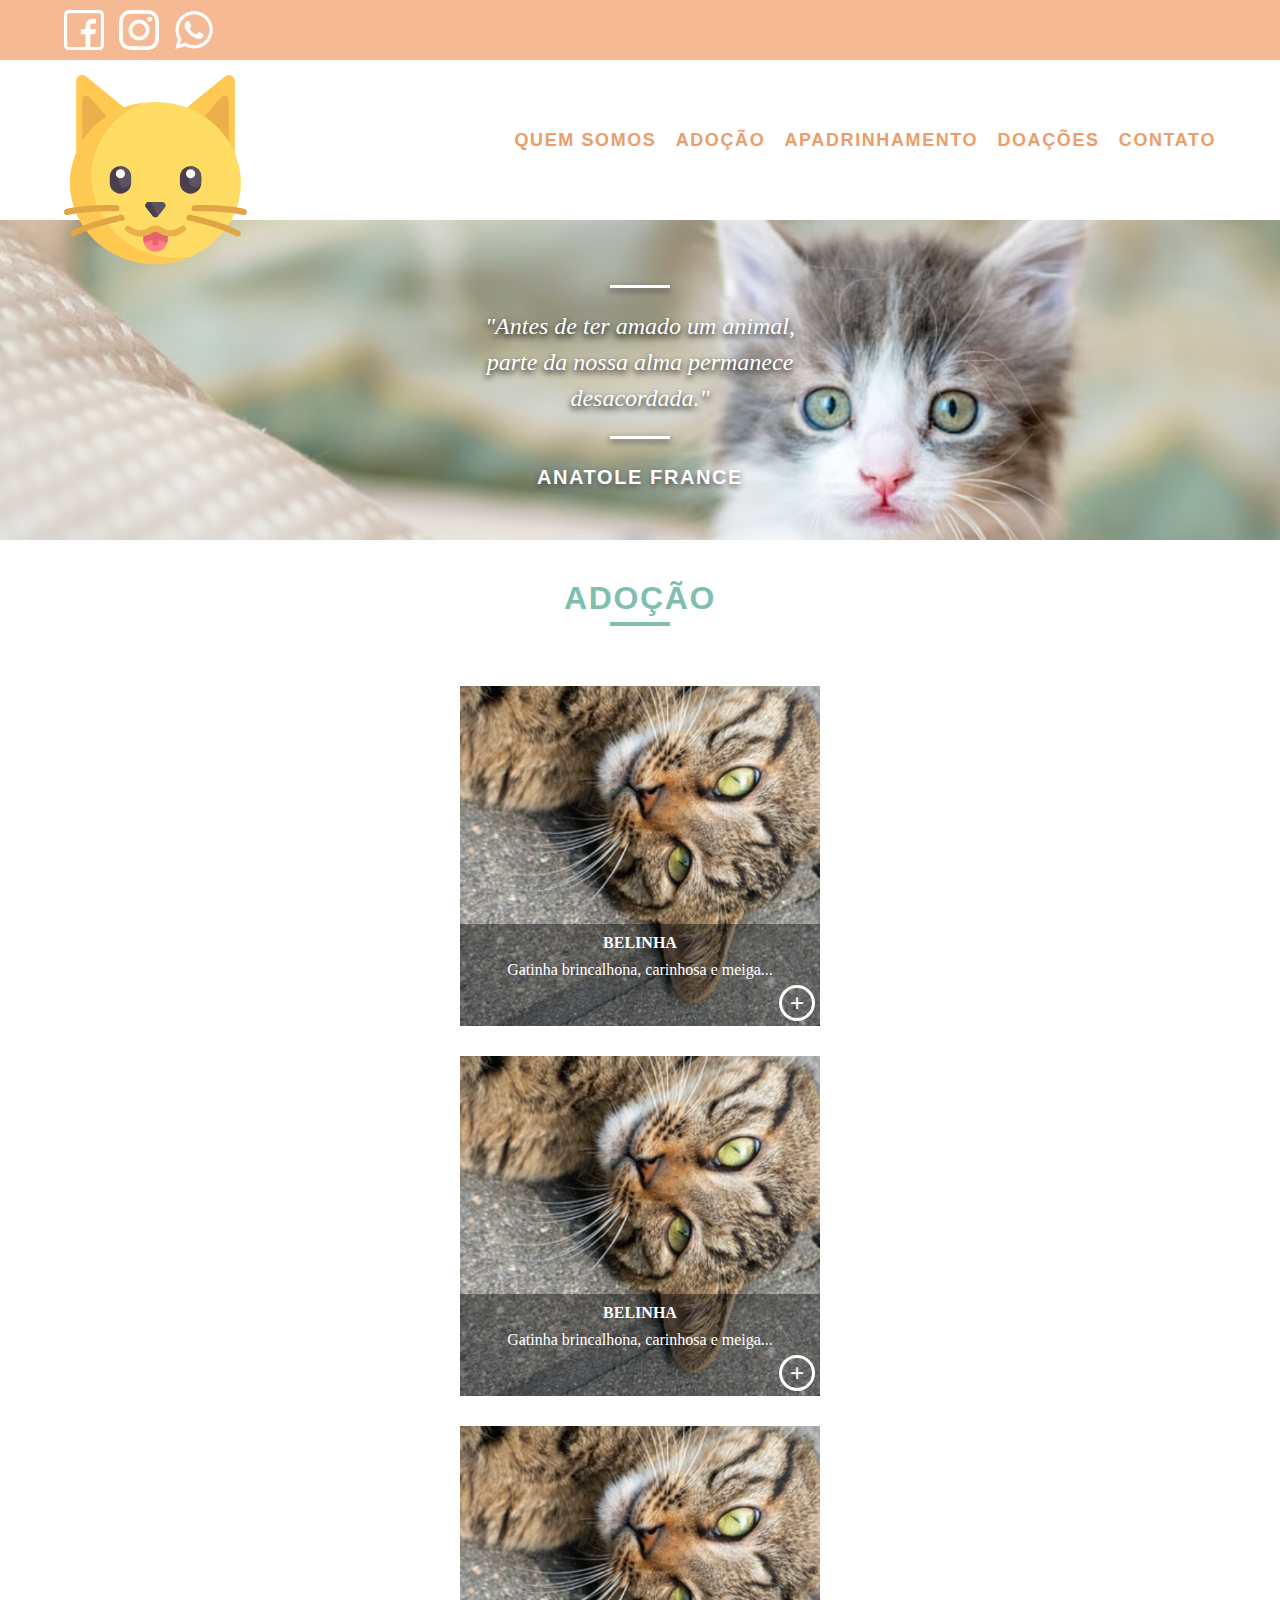
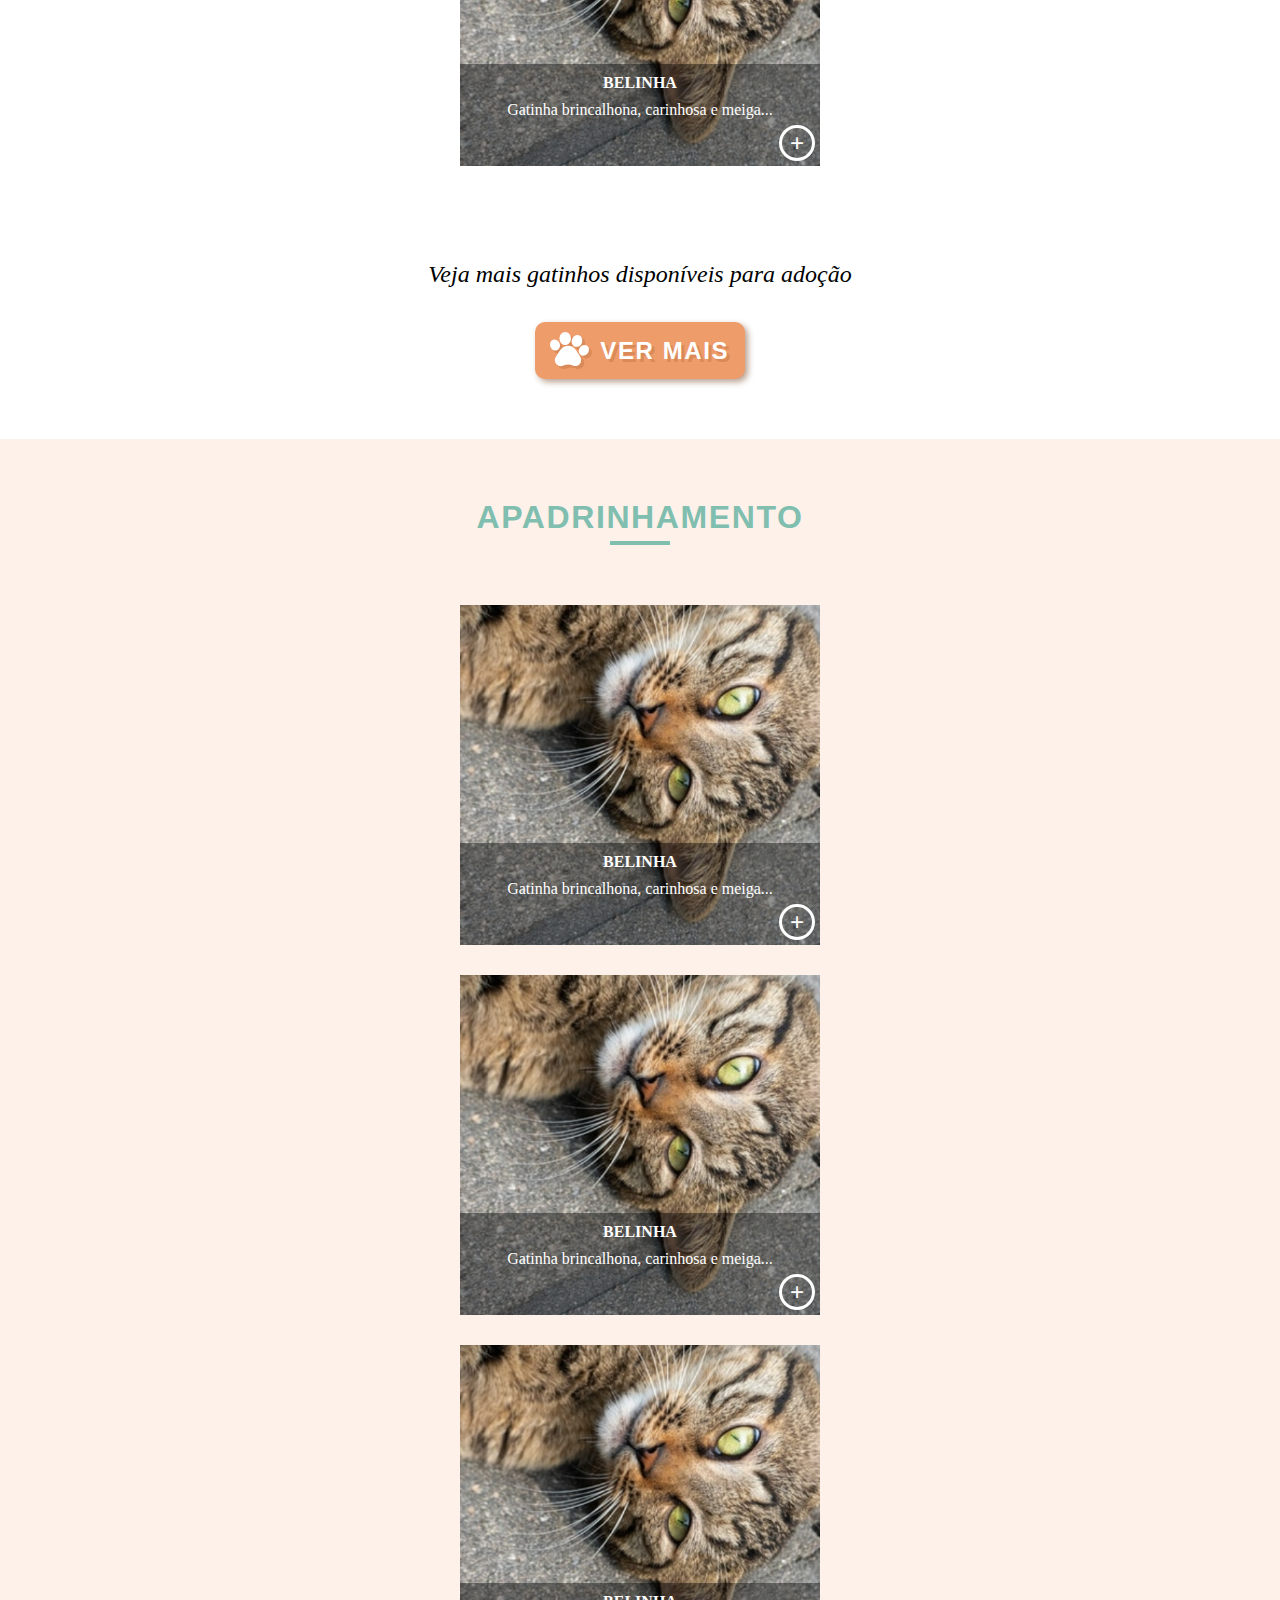
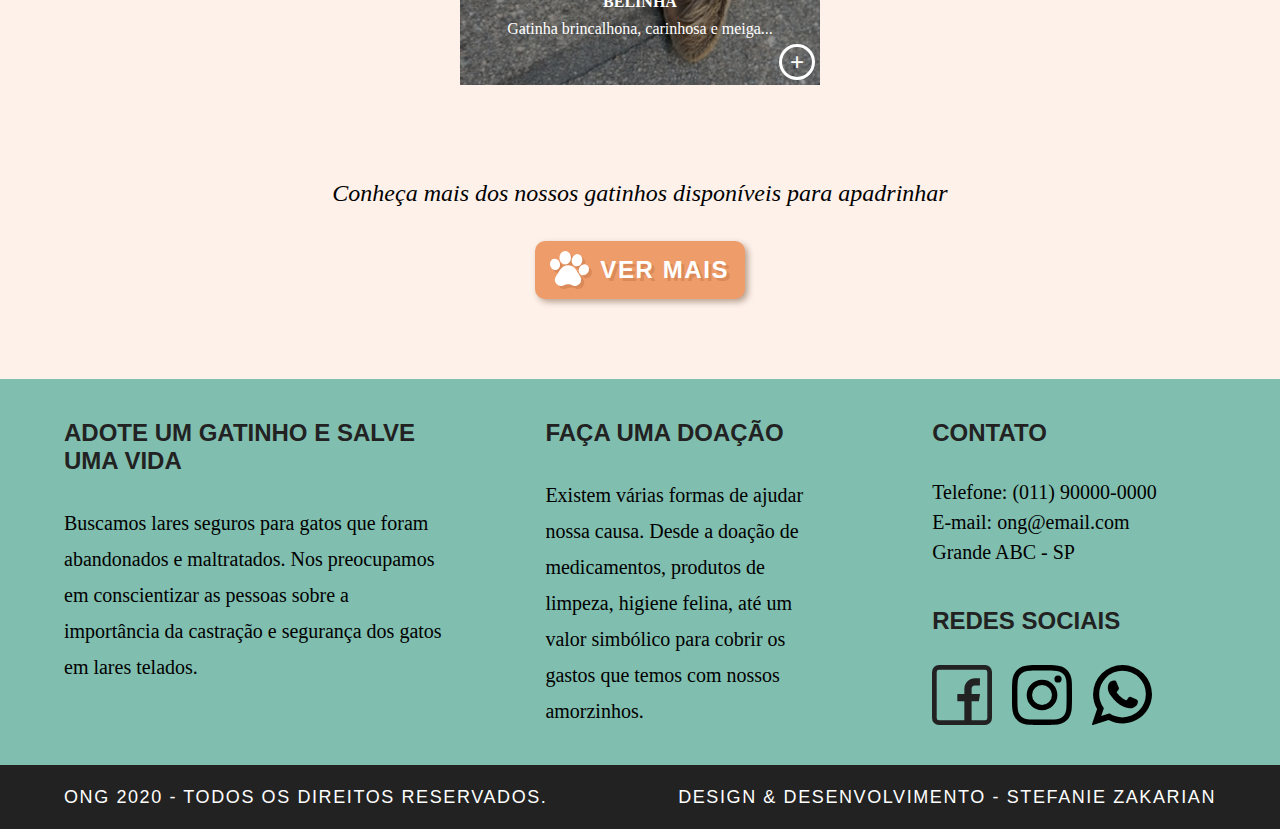
==== commit 09f51afc: "Responsivo da home parcialmente criado" ====
--- a/index.html
+++ b/index.html
@@ -177,9 +177,9 @@
 
           <h3>Redes Sociais</h3>
           <ul class="redes-footer">
-            <li><a href="http://facebook.com" target="_blank"><img src="img/home/facebook.svg" alt="Facebook"></a></li>
-            <li><a href="http://instagram.com" target="_blank"><img src="img/home/instagram.svg" alt="Instagram"></a></li>
-            <li><a href="http://whatsapp.com" target="_blank"><img src="img/home/whatsapp.svg" alt="Whatsapp"></a></li>
+            <li><a href="http://facebook.com" target="_blank"><img src="img/facebook-footer.svg" alt="Facebook"></a></li>
+            <li><a href="http://instagram.com" target="_blank"><img src="img/instagram-footer.svg" alt="Instagram"></a></li>
+            <li><a href="http://whatsapp.com" target="_blank"><img src="img/whatsapp-footer.svg" alt="Whatsapp"></a></li>
           </ul>
         </div>
       </div>
--- a/css/style.css
+++ b/css/style.css
@@ -4,13 +4,13 @@
 
 p {
   font-family: Georgia, "Times New Roman", serif;
-  font-size: clamp(1rem, 1.5rem, 1.6rem);
+  font-size: clamp(0.75rem, 1.5rem, 1.6rem);
   line-height: 2.25rem;
 }
 
 h1 {
   font-family: Arial, Helvetica, sans-serif;
-  font-size: clamp (2.25rem, 2.625rem, 2.75rem);
+  font-size: clamp(2.25rem, 2.625rem, 2.75rem);
   color: #fff;
   text-transform: uppercase;
   letter-spacing: 0.1rem;
@@ -31,7 +31,7 @@
 
 h2 {
   font-family: Arial, Helvetica, sans-serif;
-  font-size: clamp(1.5rem, 2rem, 2.125rem);
+  font-size: clamp(1.125rem, 2rem, 2.125rem);
   font-weight: bold;
   letter-spacing: 0.1rem;
   text-transform: uppercase;
@@ -66,6 +66,13 @@
 @media only screen and (min-width: 2560px) {
   .container {
     width: 75%;
+    margin: 0 auto;
+  }
+}
+
+@media only screen and (max-width: 1300px) {
+  .container {
+    width: 90%;
     margin: 0 auto;
   }
 }
@@ -313,10 +320,27 @@
   border: solid #F5B994 4px;
 }
 
-@media (max-width: 1600px) {
+@media (max-width: 1800px) {
   .home-img-gato {
     width: 360px;
     height: 340px;
+  }
+
+  @media (max-width: 425px) {
+    .home-img-gato {
+      width: 280px;
+      height: 260px;
+    }
+
+    .btn-mais-inf {
+      display: none;
+    }
+
+    .home-inf-gato p {
+      line-height: initial;
+      margin-top: 6px;
+    }
+     
   }
 
   .home-inf-gato h3 {
@@ -337,7 +361,7 @@
   }
 }
 
-@media (max-width: 1024px) {
+@media (max-width: 1300px) {
   .home-adocao {
     flex-direction: column;
     align-items: center;
@@ -378,6 +402,13 @@
   display: grid;
   grid-template-columns: 4fr 3fr 3fr;
   gap: 103px;
+}
+
+@media only screen and (max-width:1024px) {
+  .footer {
+    grid-template-columns: 10fr;
+    gap: 10px;
+  }
 }
 
 .footer h3 {
@@ -423,6 +454,12 @@
   letter-spacing: 0.1rem;
   color: white;
   margin: 14px 0;
+}
+
+@media only screen and (max-width:1024px) {
+  .copy p {
+    margin: 5px;
+  }
 }
 
 /* Página Quem Somos */
